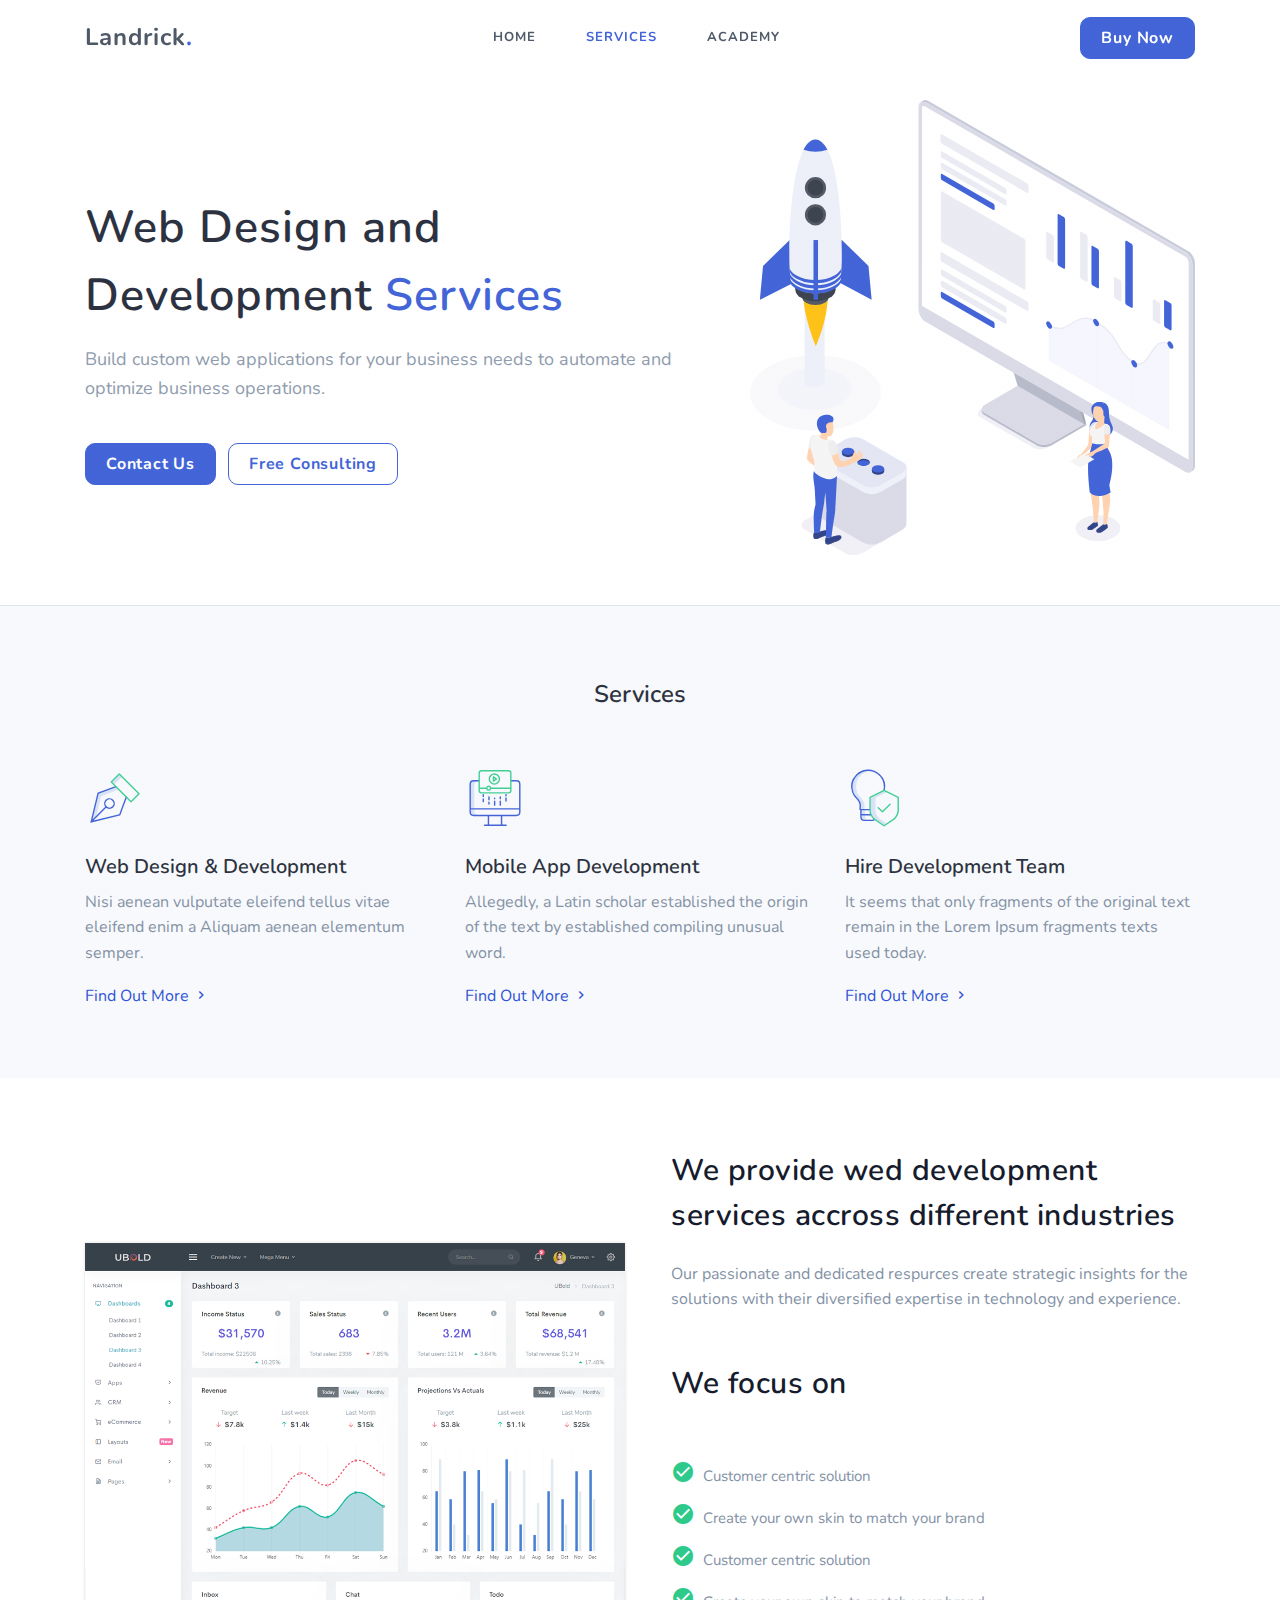
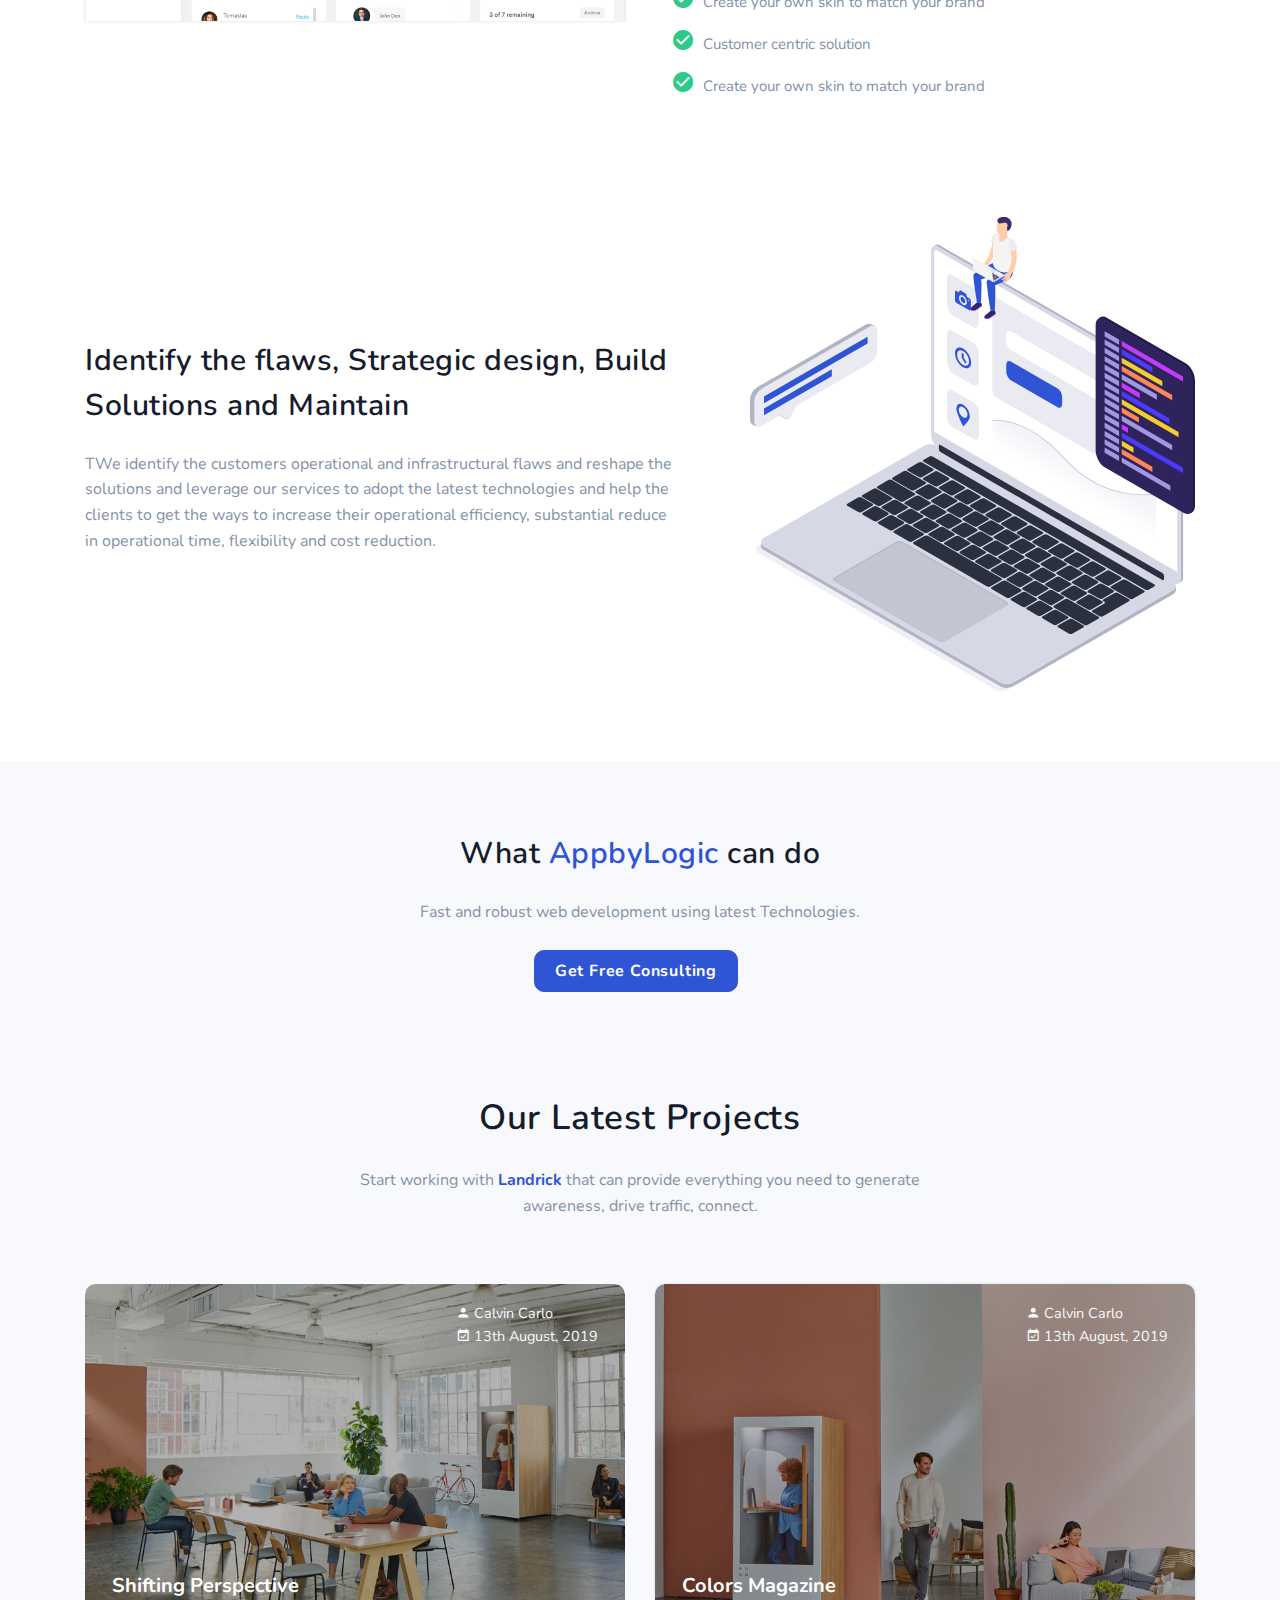
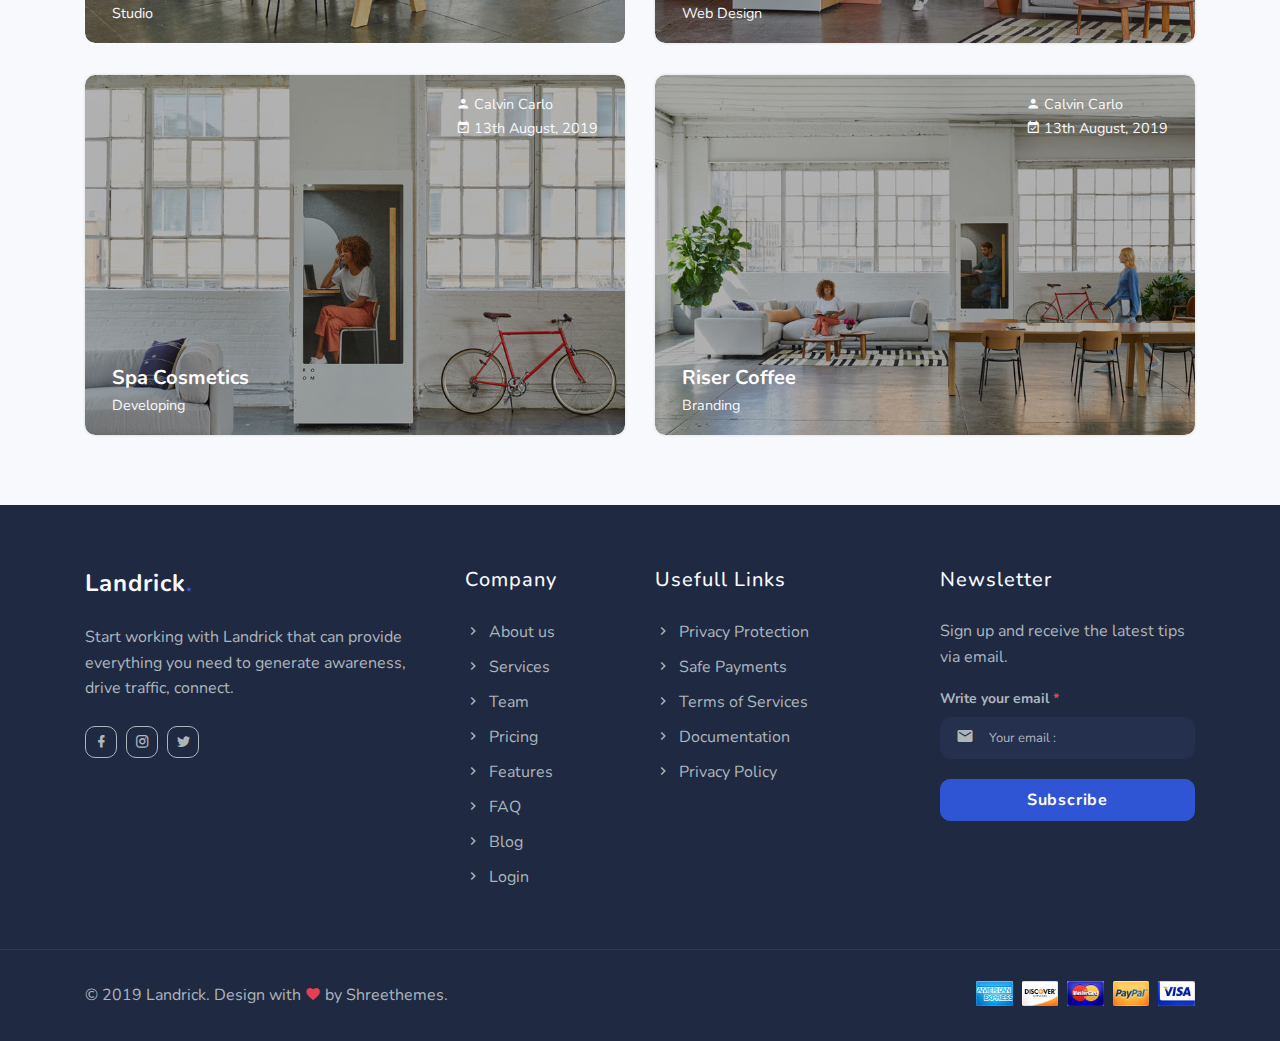
==== services.html @ 25e2c0ae "first commit, added home and services page" ====
<!DOCTYPE html>
    <html lang="en">

    
<!-- Mirrored from www.shreethemes.in/landrick/layouts/page_services.html by HTTrack Website Copier/3.x [XR&CO'2014], Mon, 30 Sep 2019 05:27:39 GMT -->
<head>
        <meta charset="utf-8" />
        <title>Landrick - Saas & Software Template</title>
        <meta name="viewport" content="width=device-width, initial-scale=1.0">
        <meta name="description" content="Premium Bootstrap 4 Landing Page Template" />
        <meta name="keywords" content="bootstrap 4, premium, marketing, multipurpose" />
        <meta content="Shreethemes" name="author" />
        <!-- favicon -->
        <link rel="shortcut icon" href="images/favicon.ico">
        <!-- Bootstrap -->
        <link href="css/bootstrap.min.css" rel="stylesheet" type="text/css" />
        <!-- Icons -->
        <link href="css/materialdesignicons.min.css" rel="stylesheet" type="text/css" />
        <!-- Slider -->               
        <link rel="stylesheet" href="css/owl.carousel.min.css"/> 
        <link rel="stylesheet" href="css/owl.theme.css"/> 
        <link rel="stylesheet" href="css/owl.transitions.css"/>  
        <!-- Main css -->
        <link href="css/style.css" rel="stylesheet" type="text/css" />

    </head>

    <body>
        <!-- Loader -->
        <div id="preloader">
            <div id="status">
                <div class="spinner">
                    <div class="double-bounce1"></div>
                    <div class="double-bounce2"></div>
                </div>
            </div>
        </div>
        <!-- Loader -->
        
        <!-- Navbar STart -->
        <header id="topnav" class="defaultscroll sticky">
            <div class="container">
                <!-- Logo container-->
                <div>
                    <a class="logo" href="#">Landrick<span class="text-primary">.</span></a>
                </div>                 
                <div class="buy-button">
                    <a href="https://1.envato.market/4n73n" target="_blank" class="btn btn-primary">Buy Now</a>
                </div><!--end login button-->
                <!-- End Logo container-->
                <div class="menu-extras">
                    <div class="menu-item">
                        <!-- Mobile menu toggle-->
                        <a class="navbar-toggle">
                            <div class="lines">
                                <span></span>
                                <span></span>
                                <span></span>
                            </div>
                        </a>
                        <!-- End mobile menu toggle-->
                    </div>
                </div>
        
                <div id="navigation">
                    <!-- Navigation Menu-->   
                    <ul class="navigation-menu">
                        <li><a href="index.html">Home</a></li>
                        <li class="active"><a href="services.html">Services</a></li>
                        <li><a href="academy.html">Academy</a></li>
                    </ul><!--end navigation menu-->
                </div><!--end navigation-->
            </div><!--end container-->
        </header><!--end header-->
        <!-- Navbar End -->

        <!-- Hero Start -->
        <section class="bg-half-170 border-bottom" id="home">
            <div class="home-center">
                <div class="home-desc-center">
                    <div class="container">
                        <div class="row align-items-center">
                            <div class="col-lg-7 col-md-7">
                                <div class="title-heading mt-4">
                                    <h1 class="heading mb-3">Web Design and Development<span class="text-primary"> Services</span> </h1>
                                    <p class="para-desc text-muted">Build custom web applications for your business needs to automate and optimize business operations.</p>
                                    <div class="mt-4 pt-2">
                                        <a href="javascript:void(0)" class="btn btn-primary mt-2 mr-2">Contact Us</a>
                                        <a href="javascript:void(0)" class="btn btn-primary-outline mt-2">Free Consulting</a>
                                    </div>
                                </div>
                            </div><!--end col-->

                            <div class="col-lg-5 col-md-5 mt-4 pt-2 mt-sm-0 pt-sm-0">
                                <img src="images/illustrator/Startup_SVG.svg" alt="">
                            </div><!--end col-->
                        </div><!--end row-->
                    </div><!--end container--> 
                </div><!--end home desc center-->
            </div><!--end home center-->
        </section><!--end section-->
        <!-- Hero End -->

        <!-- Feature Start -->
        <section class="section bg-light">
            <div class="container">
                <h4 class="title text-center"> Services </h4>
                <div class="row">
                    <div class="col-md-4 col-12">
                        <div class="features mt-5">
                            <div class="image position-relative d-inline-block">
                                <img src="images/icon/pen.svg" alt="">
                            </div>

                            <div class="content mt-4">
                                <h4 class="title-2">Web Design & Development</h4>
                                <p class="text-muted mb-0">Nisi aenean vulputate eleifend tellus vitae eleifend enim a Aliquam aenean elementum semper.</p>
                            </div>
                            <div class="mt-3">
                                <a href="javascript:void(0)" class=" text-primary">Find Out More <i class="mdi mdi-chevron-right"></i></a>
                            </div>
                        </div>
                    </div><!--end col-->
                    
                    <div class="col-md-4 col-12 mt-5">
                        <div class="features">
                            <div class="image position-relative d-inline-block">
                                <img src="images/icon/video.svg" alt="">
                            </div>

                            <div class="content mt-4">
                                <h4 class="title-2">Mobile App Development</h4>
                                <p class="text-muted mb-0">Allegedly, a Latin scholar established the origin of the text by established compiling unusual word.</p>
                            </div>
                            <div class="mt-3">
                                <a href="javascript:void(0)" class=" text-primary">Find Out More <i class="mdi mdi-chevron-right"></i></a>
                            </div>
                        </div>
                    </div><!--end col-->
                    
                    <div class="col-md-4 col-12 mt-5">
                        <div class="features">
                            <div class="image position-relative d-inline-block">
                                <img src="images/icon/intellectual.svg" alt="">
                            </div>

                            <div class="content mt-4">
                                <h4 class="title-2">Hire Development Team</h4>
                                <p class="text-muted mb-0">It seems that only fragments of the original text remain in the Lorem Ipsum fragments texts used today.</p>
                            </div>
                            <div class="mt-3">
                                <a href="javascript:void(0)" class=" text-primary">Find Out More <i class="mdi mdi-chevron-right"></i></a>
                            </div>
                        </div>
                    </div><!--end col-->

                </div><!--end row-->
            </div><!--end container-->
        </section><!--end section-->
        <!-- Feature Start -->

        <section class="section">
            <div class="container">

                <div class="row align-items-center">
                    <div class="col-lg-6 col-md-6">
                        <img src="images/saas/1.png" class="img-fluid shadow" alt="">
                    </div><!--end col-->

                    <div class="col-lg-6 col-md-6 mt-5 mt-sm-0 pt-5 pt-sm-0">
                        <div class="section-title ml-lg-3">
                            <h4 class="title mb-4">We provide wed development services accross different industries</h4>
                            <p class="text-muted">Our passionate and dedicated respurces create strategic insights for the solutions with their diversified expertise in technology and experience.</p>

                            <h4 class="mt-5 mb-5 title">We focus on </h4>
                            <ul class="list-unstyled feature-list text-muted">
                                <li><i class="mdi mdi-checkbox-marked-circle text-success h4 mr-2"></i>Customer centric solution</li>
                                <li><i class="mdi mdi-checkbox-marked-circle text-success h4 mr-2"></i>Create your own skin to match your brand</li>
                                <li><i class="mdi mdi-checkbox-marked-circle text-success h4 mr-2"></i>Customer centric solution</li>
                                <li><i class="mdi mdi-checkbox-marked-circle text-success h4 mr-2"></i>Create your own skin to match your brand</li>
                                <li><i class="mdi mdi-checkbox-marked-circle text-success h4 mr-2"></i>Customer centric solution</li>
                                <li><i class="mdi mdi-checkbox-marked-circle text-success h4 mr-2"></i>Create your own skin to match your brand</li>
                            </ul>
                        </div>
                    </div><!--end col-->
                </div><!--end row-->
            </div><!--end container-->

            <div class="container mt-100 mt-60">
                <div class="row align-items-center">
                    <div class="col-lg-7 col-md-6 order-2 order-md-1 mt-4 mt-sm-0 pt-2 pt-sm-0">
                        <div class="section-title mr-lg-5">
                            <h4 class="title mb-4">Identify the flaws, Strategic design, Build Solutions and Maintain</h4>
                            <p class="text-muted">TWe identify the customers operational and infrastructural flaws and reshape the solutions and leverage our services to adopt the latest technologies and help the clients to get the ways to increase their operational efficiency, substantial reduce in operational time, flexibility and cost reduction.</p>
                        </div>
                    </div><!--end col-->

                    <div class="col-lg-5 col-md-6 order-1 order-md-2">
                        <img src="images/illustrator/app_development_SVG.svg" alt="">
                    </div><!--end col-->
                </div><!--end row-->
            </div><!--end container-->
            
            <div class="container-fluid">
                <div class="row">
                    <div class="home-shape-bottom">
                        <img src="images/shapes/curve-white.png" alt="" class="img-fluid mx-auto d-block">
                    </div> 
                </div><!--end row-->
            </div> <!-- END CONTAINER -->
        </section>

        <!-- Project Start -->
        <section class="section bg-light">            
            <div class="container">
                <div class="row justify-content-center">
                    <div class="col-12 text-center">
                        <div class="section-title">
                            <h4 class="title mb-4">What <span class="text-primary">AppbyLogic</span> can do</h4>
                            <p class="text-muted para-desc mx-auto mb-0">Fast and robust web development using latest Technologies.</p>
                        
                            <div class="mt-3">
                                <a href="javascript:void(0)" class="btn btn-primary mt-2 mr-2">Get Free Consulting</a>
                            </div>
                        </div>
                    </div><!--end col-->
                </div><!--end row-->
            </div><!--end container-->

            <div class="container mt-100">
                <div class="row justify-content-center">
                    <div class="col-12 text-center">
                        <div class="section-title mb-4 pb-2">
                            <h4 class="main-title mb-4">Our Latest Projects</h4>
                            <p class="text-muted para-desc mx-auto mb-0">Start working with <span class="text-primary font-weight-bold">Landrick</span> that can provide everything you need to generate awareness, drive traffic, connect.</p>
                        </div>
                    </div><!--end col-->
                </div><!--end row-->

                <div class="row">
                    <div class="col-lg-6 col-md-6 mt-4 pt-2">
                        <div class="work-container position-relative rounded">                                
                            <div class="position-relative overflow-hidden">
                                <img src="images/work/1.jpg" class="img-fluid rounded" alt="work-image">
                                <div class="overlay-work"></div>
                                <div class="content">
                                    <a href="javascript:void(0)" class="title text-white d-block font-weight-bold">Shifting Perspective</a>
                                    <small class="text-light">Studio</small>
                                </div>
                                <div class="client">
                                    <small class="text-light user d-block"><i class="mdi mdi-account"></i> Calvin Carlo</small>
                                    <small class="text-light date"><i class="mdi mdi-calendar-check"></i> 13th August, 2019</small>
                                </div>
                            </div>
                        </div>
                    </div><!--end col-->

                    <div class="col-lg-6 col-md-6 mt-4 pt-2">
                        <div class="work-container position-relative shadow rounded">                                
                            <div class="position-relative overflow-hidden">
                                <img src="images/work/2.jpg" class="img-fluid rounded" alt="work-image">
                                <div class="overlay-work"></div>
                                <div class="content">
                                    <a href="javascript:void(0)" class="title text-white d-block font-weight-bold">Colors Magazine</a>
                                    <small class="text-light">Web Design</small>
                                </div>
                                <div class="client">
                                    <small class="text-light user d-block"><i class="mdi mdi-account"></i> Calvin Carlo</small>
                                    <small class="text-light date"><i class="mdi mdi-calendar-check"></i> 13th August, 2019</small>
                                </div>
                            </div>
                        </div>
                    </div><!--end col-->

                    <div class="col-lg-6 col-md-6 mt-4 pt-2">
                        <div class="work-container position-relative shadow rounded">                                
                            <div class="position-relative overflow-hidden">
                                <img src="images/work/3.jpg" class="img-fluid rounded" alt="work-image">
                                <div class="overlay-work"></div>
                                <div class="content">
                                    <a href="javascript:void(0)" class="title text-white d-block font-weight-bold">Spa Cosmetics</a>
                                    <small class="text-light">Developing</small>
                                </div>
                                <div class="client">
                                    <small class="text-light user d-block"><i class="mdi mdi-account"></i> Calvin Carlo</small>
                                    <small class="text-light date"><i class="mdi mdi-calendar-check"></i> 13th August, 2019</small>
                                </div>
                            </div>
                        </div>
                    </div><!--end col-->

                    <div class="col-lg-6 col-md-6 mt-4 pt-2">
                        <div class="work-container position-relative shadow rounded">                                
                            <div class="position-relative overflow-hidden">
                                <img src="images/work/4.jpg" class="img-fluid rounded" alt="work-image">
                                <div class="overlay-work"></div>
                                <div class="content">
                                    <a href="javascript:void(0)" class="title text-white d-block font-weight-bold">Riser Coffee</a>
                                    <small class="text-light">Branding</small>
                                </div>
                                <div class="client">
                                    <small class="text-light user d-block"><i class="mdi mdi-account"></i> Calvin Carlo</small>
                                    <small class="text-light date"><i class="mdi mdi-calendar-check"></i> 13th August, 2019</small>
                                </div>
                            </div>
                        </div>
                    </div><!--end col-->
                </div><!--end row-->
            </div><!--end container-->
        </section><!--end section-->
        <!-- Project End -->

        <!-- Footer Start -->
        <footer class="footer">
            <div class="container">
                <div class="row">
                    <div class="col-lg-4 col-12 mb-0 mb-md-4 pb-0 pb-md-2">
                        <a class="logo-footer" href="#">Landrick<span class="text-primary">.</span></a>
                        <p class="mt-4">Start working with Landrick that can provide everything you need to generate awareness, drive traffic, connect.</p>
                        <ul class="list-unstyled social-icon social mb-0 mt-4">
                            <li class="list-inline-item"><a href="javascript:void(0)" class="rounded"><i class="mdi mdi-facebook" title="Facebook"></i></a></li>
                            <li class="list-inline-item"><a href="javascript:void(0)" class="rounded"><i class="mdi mdi-instagram" title="Instagram"></i></a></li>
                            <li class="list-inline-item"><a href="javascript:void(0)" class="rounded"><i class="mdi mdi-twitter" title="Twitter"></i></a></li>
                        </ul><!--end icon-->
                    </div><!--end col-->
                    
                    <div class="col-lg-2 col-md-4 col-12 mt-4 mt-sm-0 pt-2 pt-sm-0">
                        <h4 class="text-light footer-head">Company</h4>
                        <ul class="list-unstyled footer-list mt-4">
                            <li><a href="#" class="text-foot"><i class="mdi mdi-chevron-right mr-1"></i> About us</a></li>
                            <li><a href="#" class="text-foot"><i class="mdi mdi-chevron-right mr-1"></i> Services</a></li>
                            <li><a href="#" class="text-foot"><i class="mdi mdi-chevron-right mr-1"></i> Team</a></li>
                            <li><a href="#" class="text-foot"><i class="mdi mdi-chevron-right mr-1"></i> Pricing</a></li>
                            <li><a href="#" class="text-foot"><i class="mdi mdi-chevron-right mr-1"></i> Features</a></li>
                            <li><a href="#" class="text-foot"><i class="mdi mdi-chevron-right mr-1"></i> FAQ</a></li>
                            <li><a href="#" class="text-foot"><i class="mdi mdi-chevron-right mr-1"></i> Blog</a></li>
                            <li><a href="#" class="text-foot"><i class="mdi mdi-chevron-right mr-1"></i> Login</a></li>
                        </ul>
                    </div><!--end col-->
                    
                    <div class="col-lg-3 col-md-4 col-12 mt-4 mt-sm-0 pt-2 pt-sm-0">
                        <h4 class="text-light footer-head">Usefull Links</h4>
                        <ul class="list-unstyled footer-list mt-4">
                            <li><a href="#" class="text-foot"><i class="mdi mdi-chevron-right mr-1"></i> Privacy Protection</a></li>
                            <li><a href="#" class="text-foot"><i class="mdi mdi-chevron-right mr-1"></i> Safe Payments</a></li>
                            <li><a href="#" class="text-foot"><i class="mdi mdi-chevron-right mr-1"></i> Terms of Services</a></li>
                            <li><a href="#" class="text-foot"><i class="mdi mdi-chevron-right mr-1"></i> Documentation</a></li>
                            <li><a href="#" class="text-foot"><i class="mdi mdi-chevron-right mr-1"></i> Privacy Policy</a></li>
                        </ul>
                    </div><!--end col-->

                    <div class="col-lg-3 col-md-4 col-12 mt-4 mt-sm-0 pt-2 pt-sm-0">
                        <h4 class="text-light footer-head">Newsletter</h4>
                        <p class="mt-4">Sign up and receive the latest tips via email.</p>
                        <form>
                            <div class="row">
                                <div class="col-lg-12">
                                    <div class="foot-subscribe form-group position-relative">
                                        <label>Write your email <span class="text-danger">*</span></label>
                                        <i class="mdi mdi-email ml-3 icons"></i>
                                        <input type="email" name="email" id="emailsubscribe" class="form-control pl-5 rounded" placeholder="Your email : " required>
                                    </div>
                                </div>
                                <div class="col-lg-12">
                                    <input type="submit" id="submitsubscribe" name="send" class="btn btn-primary w-100" value="Subscribe">
                                </div>
                            </div>
                        </form>
                    </div><!--end col-->
                </div><!--end row-->
            </div><!--end container-->
        </footer><!--end footer-->
        <hr>
        <footer class="footer footer-bar">
            <div class="container text-center">
                <div class="row align-items-center">
                    <div class="col-sm-6">
                        <div class="text-sm-left">
                            <p class="mb-0">© 2019 Landrick. Design with <i class="mdi mdi-heart text-danger"></i> by Shreethemes.</p>
                        </div>
                    </div>

                    <div class="col-sm-6 mt-4 mt-sm-0 pt-2 pt-sm-0">
                        <ul class="list-unstyled payment-cards text-sm-right mb-0">
                            <li class="list-inline-item"><a href="javascript:void(0)"><img src="images/payments/american-ex.png" title="American Express" alt=""></a></li>
                            <li class="list-inline-item"><a href="javascript:void(0)"><img src="images/payments/discover.png" title="Discover" alt=""></a></li>
                            <li class="list-inline-item"><a href="javascript:void(0)"><img src="images/payments/master-card.png" title="Master Card" alt=""></a></li>
                            <li class="list-inline-item"><a href="javascript:void(0)"><img src="images/payments/paypal.png" title="Paypal" alt=""></a></li>
                            <li class="list-inline-item"><a href="javascript:void(0)"><img src="images/payments/visa.png" title="Visa" alt=""></a></li>
                        </ul>
                    </div>
                </div>
            </div><!--end container-->
        </footer><!--end footer-->
        <!-- Footer End -->

        <!-- Back to top -->
        <a href="#" class="back-to-top rounded text-center" id="back-to-top"> 
            <i class="mdi mdi-chevron-up d-block"> </i> 
        </a>
        <!-- Back to top -->

        <!-- javascript -->
        <script src="js/jquery.min.js"></script>
        <script src="js/bootstrap.bundle.min.js"></script>
        <script src="js/jquery.easing.min.js"></script>
        <script src="js/scrollspy.min.js"></script>
        <!-- SLIDER -->
        <script src="js/owl.carousel.min.js"></script>
        <script src="js/owl.init.js"></script>
        <!-- Main Js -->
        <script src="js/app.js"></script>
    </body>

<!-- Mirrored from www.shreethemes.in/landrick/layouts/page_services.html by HTTrack Website Copier/3.x [XR&CO'2014], Mon, 30 Sep 2019 05:27:39 GMT -->
</html>
---- css/style.css ----
/* Template Name: Landrick - Saas & Software Template
   Author: Shreethemes
   E-mail: shreethemes@gmail.com
   Version: 1.0.0
   Created: August 2019
   File Description: Main Css file of the template
*/
/*********************************/
/*         INDEX                 */
/*================================
 *     01.  Variables            *
 *     02.  Bootstrap Custom     *
 *     03.  Components           *
 *     04.  General              *
 *     05.  Helper               *
 *     06.  Menu                 *
 *     07.  Home / Landing       *
 *     08.  Features / Services  *
 *     09.  Testimonial          *
 *     10.  Price                *
 *     11.  C.T.A                *
 *     12.  Blog / Careers / Job *
 *     13.  Work / Projects      *
 *     14.  Team                 *
 *     15.  User Pages           *
 *     16.  Countdown            *
 *     17.  Contact              *
 *     18.  Footer               *
 ================================*/
@import url("https://fonts.googleapis.com/css?family=Nunito:300,400,600,700&amp;display=swap");
.bg-primary {
  background-color: #2f55d4 !important;
}

.bg-secondary {
  background-color: #5a6d90 !important;
}

.bg-success {
  background-color: #2eca8b !important;
}

.bg-danger {
  background-color: #e43f52 !important;
}

.bg-info {
  background-color: #9084e2 !important;
}

.bg-warning {
  background-color: #f17425 !important;
}

.bg-dark {
  background-color: #3c4858 !important;
}

.bg-light {
  background-color: #f8f9fc !important;
}

.text-primary {
  color: #2f55d4 !important;
}

.text-secondary {
  color: #5a6d90 !important;
}

.text-success {
  color: #2eca8b !important;
}

.text-danger {
  color: #e43f52 !important;
}

.text-info {
  color: #9084e2 !important;
}

.text-warning {
  color: #f17425 !important;
}

.text-dark {
  color: #3c4858 !important;
}

.text-light {
  color: #f8f9fc !important;
}

.text-muted {
  color: #8492a6 !important;
}

.list-inline-item:not(:last-child) {
  margin-right: 5px;
  margin-bottom: 5px;
}

.rounded {
  border-radius: 10px !important;
}

.rounded-top {
  border-top-left-radius: 10px !important;
  border-top-right-radius: 10px !important;
}

.rounded-left {
  border-top-left-radius: 10px !important;
  border-bottom-left-radius: 10px !important;
}

.rounded-bottom {
  border-bottom-left-radius: 10px !important;
  border-bottom-right-radius: 10px !important;
}

.rounded-right {
  border-top-right-radius: 10px !important;
  border-bottom-right-radius: 10px !important;
}

.small, small {
  font-size: 90%;
}

.component-wrapper .title {
  font-size: 20px;
}

.btn {
  padding: 8px 20px;
  outline: none;
  text-decoration: none;
  font-size: 16px;
  letter-spacing: 0.8px;
  -webkit-transition: all 0.3s;
  transition: all 0.3s;
  font-weight: 700;
  border-radius: 10px;
}

.btn:focus {
  -webkit-box-shadow: none !important;
          box-shadow: none !important;
}

.btn.btn-sm {
  padding: 7px 16px;
  font-size: 10px;
}

.btn.btn-lg {
  padding: 14px 30px;
  font-size: 16px;
}

.btn.searchbtn {
  padding: 6px 20px;
}

.btn.btn-primary, .btn.btn-secondary, .btn.btn-success, .btn.btn-danger, .btn.btn-info, .btn.btn-warning, .btn.btn-dark {
  color: #ffffff !important;
}

.btn.btn-primary:hover, .btn.btn-primary:focus, .btn.btn-primary:active, .btn.btn-primary.active, .btn.btn-primary.focus, .btn.btn-secondary:hover, .btn.btn-secondary:focus, .btn.btn-secondary:active, .btn.btn-secondary.active, .btn.btn-secondary.focus, .btn.btn-success:hover, .btn.btn-success:focus, .btn.btn-success:active, .btn.btn-success.active, .btn.btn-success.focus, .btn.btn-danger:hover, .btn.btn-danger:focus, .btn.btn-danger:active, .btn.btn-danger.active, .btn.btn-danger.focus, .btn.btn-info:hover, .btn.btn-info:focus, .btn.btn-info:active, .btn.btn-info.active, .btn.btn-info.focus, .btn.btn-warning:hover, .btn.btn-warning:focus, .btn.btn-warning:active, .btn.btn-warning.active, .btn.btn-warning.focus, .btn.btn-dark:hover, .btn.btn-dark:focus, .btn.btn-dark:active, .btn.btn-dark.active, .btn.btn-dark.focus {
  color: #ffffff !important;
}

.btn.btn-primary-outline:hover, .btn.btn-primary-outline:focus, .btn.btn-primary-outline:active, .btn.btn-primary-outline.active, .btn.btn-primary-outline.focus, .btn.btn-secondary-outline:hover, .btn.btn-secondary-outline:focus, .btn.btn-secondary-outline:active, .btn.btn-secondary-outline.active, .btn.btn-secondary-outline.focus, .btn.btn-success-outline:hover, .btn.btn-success-outline:focus, .btn.btn-success-outline:active, .btn.btn-success-outline.active, .btn.btn-success-outline.focus, .btn.btn-danger-outline:hover, .btn.btn-danger-outline:focus, .btn.btn-danger-outline:active, .btn.btn-danger-outline.active, .btn.btn-danger-outline.focus, .btn.btn-info-outline:hover, .btn.btn-info-outline:focus, .btn.btn-info-outline:active, .btn.btn-info-outline.active, .btn.btn-info-outline.focus, .btn.btn-warning-outline:hover, .btn.btn-warning-outline:focus, .btn.btn-warning-outline:active, .btn.btn-warning-outline.active, .btn.btn-warning-outline.focus, .btn.btn-dark-outline:hover, .btn.btn-dark-outline:focus, .btn.btn-dark-outline:active, .btn.btn-dark-outline.active, .btn.btn-dark-outline.focus {
  color: #ffffff !important;
}

.btn.btn-primary {
  background: #2f55d4;
  border: 1px solid #2f55d4;
}

.btn.btn-primary:hover, .btn.btn-primary:focus, .btn.btn-primary:active, .btn.btn-primary.active, .btn.btn-primary.focus {
  background-color: #2443ac !important;
}

.btn.btn-primary-outline {
  border: 1px solid #2f55d4;
  color: #2f55d4;
  background-color: transparent;
}

.btn.btn-primary-outline:hover, .btn.btn-primary-outline:focus, .btn.btn-primary-outline:active, .btn.btn-primary-outline.active, .btn.btn-primary-outline.focus {
  background-color: #2f55d4;
  border-color: #2f55d4;
}

.btn.btn-secondary {
  background: #5a6d90;
  border: 1px solid #5a6d90;
}

.btn.btn-secondary:hover, .btn.btn-secondary:focus, .btn.btn-secondary:active, .btn.btn-secondary.active, .btn.btn-secondary.focus {
  background-color: #465571 !important;
}

.btn.btn-secondary-outline {
  border: 1px solid #5a6d90;
  color: #5a6d90;
  background-color: transparent;
}

.btn.btn-secondary-outline:hover, .btn.btn-secondary-outline:focus, .btn.btn-secondary-outline:active, .btn.btn-secondary-outline.active, .btn.btn-secondary-outline.focus {
  background-color: #5a6d90;
  border-color: #5a6d90;
}

.btn.btn-success {
  background: #2eca8b;
  border: 1px solid #2eca8b;
}

.btn.btn-success:hover, .btn.btn-success:focus, .btn.btn-success:active, .btn.btn-success.active, .btn.btn-success.focus {
  background-color: #25a06e !important;
}

.btn.btn-success-outline {
  border: 1px solid #2eca8b;
  color: #2eca8b;
  background-color: transparent;
}

.btn.btn-success-outline:hover, .btn.btn-success-outline:focus, .btn.btn-success-outline:active, .btn.btn-success-outline.active, .btn.btn-success-outline.focus {
  background-color: #2eca8b;
  border-color: #2eca8b;
}

.btn.btn-danger {
  background: #e43f52;
  border: 1px solid #e43f52;
}

.btn.btn-danger:hover, .btn.btn-danger:focus, .btn.btn-danger:active, .btn.btn-danger.active, .btn.btn-danger.focus {
  background-color: #d21e32 !important;
}

.btn.btn-danger-outline {
  border: 1px solid #e43f52;
  color: #e43f52;
  background-color: transparent;
}

.btn.btn-danger-outline:hover, .btn.btn-danger-outline:focus, .btn.btn-danger-outline:active, .btn.btn-danger-outline.active, .btn.btn-danger-outline.focus {
  background-color: #e43f52;
  border-color: #e43f52;
}

.btn.btn-info {
  background: #9084e2;
  border: 1px solid #9084e2;
}

.btn.btn-info:hover, .btn.btn-info:focus, .btn.btn-info:active, .btn.btn-info.active, .btn.btn-info.focus {
  background-color: #6b5bd8 !important;
}

.btn.btn-info-outline {
  border: 1px solid #9084e2;
  color: #9084e2;
  background-color: transparent;
}

.btn.btn-info-outline:hover, .btn.btn-info-outline:focus, .btn.btn-info-outline:active, .btn.btn-info-outline.active, .btn.btn-info-outline.focus {
  background-color: #9084e2;
  border-color: #9084e2;
}

.btn.btn-warning {
  background: #f17425;
  border: 1px solid #f17425;
}

.btn.btn-warning:hover, .btn.btn-warning:focus, .btn.btn-warning:active, .btn.btn-warning.active, .btn.btn-warning.focus {
  background-color: #d55b0e !important;
}

.btn.btn-warning-outline {
  border: 1px solid #f17425;
  color: #f17425;
  background-color: transparent;
}

.btn.btn-warning-outline:hover, .btn.btn-warning-outline:focus, .btn.btn-warning-outline:active, .btn.btn-warning-outline.active, .btn.btn-warning-outline.focus {
  background-color: #f17425;
  border-color: #f17425;
}

.btn.btn-dark {
  background: #3c4858;
  border: 1px solid #3c4858;
}

.btn.btn-dark:hover, .btn.btn-dark:focus, .btn.btn-dark:active, .btn.btn-dark.active, .btn.btn-dark.focus {
  background-color: #272f3a !important;
}

.btn.btn-dark-outline {
  border: 1px solid #3c4858;
  color: #3c4858;
  background-color: transparent;
}

.btn.btn-dark-outline:hover, .btn.btn-dark-outline:focus, .btn.btn-dark-outline:active, .btn.btn-dark-outline.active, .btn.btn-dark-outline.focus {
  background-color: #3c4858;
  border-color: #3c4858;
}

.btn.btn-light {
  color: #3c4858;
  background: #f8f9fc;
  border: 1px solid #dee2e6;
}

.btn.btn-light:hover, .btn.btn-light:focus, .btn.btn-light:active, .btn.btn-light.active, .btn.btn-light.focus {
  background-color: #d4daed !important;
  color: #3c4858;
}

.btn.btn-light-outline {
  border: 1px solid #dee2e6;
  color: #3c4858;
  background-color: transparent;
}

.btn.btn-light-outline:hover, .btn.btn-light-outline:focus, .btn.btn-light-outline:active, .btn.btn-light-outline.active, .btn.btn-light-outline.focus {
  background-color: #f8f9fc;
}

.form-control:disabled, .form-control[readonly] {
  background-color: transparent;
  opacity: 1;
}

button:not(:disabled) {
  outline: none;
}

.shadow {
  -webkit-box-shadow: 0 0 3px rgba(0, 0, 0, 0.15) !important;
          box-shadow: 0 0 3px rgba(0, 0, 0, 0.15) !important;
}

.page-next-level .title {
  font-size: 28px;
  letter-spacing: 1px;
}

.page-next-level .page-next {
  letter-spacing: 0.5px;
  position: relative;
  padding-left: 0;
  top: 70px;
  z-index: 99;
}

.page-next-level .page-next li {
  display: inline-block;
  margin-right: 5px;
}

.page-next-level .page-next li:after {
  content: "\f142";
  font-size: 16px;
  color: #3c4858;
  font-family: 'Material Design Icons';
}

.page-next-level .page-next li:last-child {
  margin-right: 0;
}

.page-next-level .page-next li:last-child:after {
  display: none;
}

.page-next-level .page-next li a, .page-next-level .page-next li span {
  font-size: 14px;
  padding-right: 8px;
  -webkit-transition: all 0.5s ease;
  transition: all 0.5s ease;
}

.page-next-level .page-next li a:hover {
  color: #2f55d4 !important;
}

.page-next-level .page-next li span:last-child {
  padding-right: 0px;
}

.badge {
  padding: 5px 8px;
  border-radius: 5px;
  letter-spacing: 0.8px;
}

.badge.badge-primary, .badge.badge-secondary, .badge.badge-success, .badge.badge-danger, .badge.badge-info, .badge.badge-warning, .badge.badge-dark {
  color: #ffffff !important;
}

.badge.badge-primary {
  background-color: #2f55d4 !important;
}

.badge.badge-secondary {
  background-color: #5a6d90 !important;
}

.badge.badge-success {
  background-color: #2eca8b !important;
}

.badge.badge-danger {
  background-color: #e43f52 !important;
}

.badge.badge-warning {
  background-color: #f17425 !important;
}

.badge.badge-info {
  background-color: #9084e2 !important;
}

.badge.badge-light {
  color: #3c4858;
  background-color: #f8f9fc !important;
}

.badge.badge-dark {
  background-color: #3c4858 !important;
}

.alert {
  padding: 8px 15px;
  border-radius: 10px;
}

.alert.alert-primary, .alert.alert-secondary, .alert.alert-success, .alert.alert-danger, .alert.alert-warning, .alert.alert-info, .alert.alert-dark {
  color: #ffffff;
}

.alert.alert-primary {
  background-color: #6e89e1;
  border-color: #2f55d4;
}

.alert.alert-secondary {
  background-color: #8494b2;
  border-color: #5a6d90;
}

.alert.alert-success {
  background-color: #68ddad;
  border-color: #2eca8b;
}

.alert.alert-danger {
  background-color: #ed828e;
  border-color: #e43f52;
}

.alert.alert-warning {
  background-color: #f6a26d;
  border-color: #f17425;
}

.alert.alert-info {
  background-color: #c8c2f1;
  border-color: #9084e2;
}

.alert.alert-dark {
  background-color: #5b6d85;
  border-color: #3c4858;
}

.alert.alert-light {
  background-color: #f8f9fc;
  color: #3c4858;
  border-color: #dee2e6;
}

.avatar.avatar-small {
  height: 80px;
}

.avatar.avatar-medium {
  height: 110px;
}

.avatar.avatar-large {
  height: 140px;
}

.faq-container .question {
  font-size: 20px;
}

.faq-content .card .faq .card-header {
  padding-right: 40px !important;
}

.faq-content .card .faq .card-header.card-header-2 {
  border-bottom: 0;
}

.faq-content .card .faq .card-header.card-header-2 .faq-question {
  font-size: 18px;
}

.faq-content .card a.faq[data-toggle=collapse] {
  background-color: #ffffff;
  color: #2f55d4;
  -webkit-transition: all 0.5s;
  transition: all 0.5s;
}

.faq-content .card a.faq[data-toggle=collapse]:before {
  content: '\F143';
  display: block;
  font-family: 'Material Design Icons';
  font-size: 18px;
  color: #3c4858;
  position: absolute;
  right: 20px;
  top: 50%;
  -webkit-transform: translateY(-50%);
          transform: translateY(-50%);
  -webkit-transition: all 0.5s ease;
  transition: all 0.5s ease;
}

.faq-content .card a.faq[data-toggle=collapse].collapsed {
  background-color: #ffffff;
  color: #3c4858;
  -webkit-transition: all 0.5s;
  transition: all 0.5s;
}

.faq-content .card a.faq[data-toggle=collapse].collapsed:before {
  top: 20px;
  -webkit-transform: rotate(180deg);
          transform: rotate(180deg);
}

.faq-content .card .title {
  font-size: 18px;
}

.nav-pills .nav-link {
  color: #3c4858 !important;
  margin: auto 15px;
  border: 1px solid #dee2e6;
  padding: 5px;
}

.nav-pills .nav-link.active {
  background-color: #2f55d4;
  color: #ffffff !important;
  border-color: #2f55d4 !important;
  -webkit-box-shadow: 0 0 3px rgba(0, 0, 0, 0.15);
          box-shadow: 0 0 3px rgba(0, 0, 0, 0.15);
}

.nav-pills a .skill-container .title {
  font-size: 18px;
  font-weight: 700;
}

.blockquote {
  border-left: 3px solid #dee2e6;
  border-radius: 10px;
  font-size: 16px;
}

.form-group {
  margin-bottom: 20px;
}

.form-group label {
  font-size: 14px;
  font-weight: 700;
}

.form-group .form-control {
  -webkit-box-shadow: none;
          box-shadow: none;
  border: 1px solid #dee2e6;
  height: 42px;
  font-size: 13px;
  border-radius: 10px;
  -webkit-transition: all 0.5s ease;
  transition: all 0.5s ease;
}

.form-group .form-control:focus, .form-group .form-control.active {
  border-color: #2f55d4;
}

.form-group textarea {
  height: 120px !important;
}

.form-group textarea.form-control {
  line-height: 25px;
}

.custom-control-input:checked ~ .custom-control-label::before {
  color: #ffffff;
  border-color: #2f55d4;
  background-color: #2f55d4;
}

.custom-control-input:focus ~ .custom-control-label::before,
.form-control:focus {
  -webkit-box-shadow: none;
          box-shadow: none;
  border-color: #2f55d4;
}

.subcribe-form input {
  padding: 14px 20px;
  width: 100%;
  color: #3c4858 !important;
  border: none;
  outline: none !important;
  padding-right: 160px;
  padding-left: 30px;
  background-color: rgba(255, 255, 255, 0.8);
}

.subcribe-form button {
  position: absolute;
  top: 6px;
  right: 6px;
  outline: none !important;
}

.subcribe-form form {
  position: relative;
  max-width: 600px;
  margin: 0px auto;
}

.display-1 {
  font-size: 80px !important;
}

.display-2 {
  font-size: 72px !important;
}

.display-3 {
  font-size: 64px !important;
}

.display-4 {
  font-size: 56px !important;
}

@media (max-width: 768px) {
  .display-1 {
    font-size: 56px !important;
  }
  .display-2 {
    font-size: 50px !important;
  }
  .display-3 {
    font-size: 42px !important;
  }
  .display-4 {
    font-size: 36px !important;
  }
}

body {
  font-family: "Nunito", sans-serif;
  overflow-x: hidden !important;
  font-size: 16px;
  color: #161c2d;
}

h1, h2, h3, h4, h5, h6, .h1, .h2, .h3, .h4, .h5, .h6 {
  font-family: "Nunito", sans-serif;
  line-height: 1.5;
  font-weight: 600;
}

::-moz-selection {
  background: #4466d8;
  color: #ffffff;
}

::selection {
  background: #4466d8;
  color: #ffffff;
}

a {
  text-decoration: none !important;
}

p {
  line-height: 1.6;
}

.section {
  padding: 70px 0;
  position: relative;
}

.section-two {
  padding: 60px 0;
  position: relative;
}

.bg-overlay {
  background-color: rgba(35, 37, 47, 0.7);
  position: absolute;
  top: 0;
  right: 0;
  left: 0;
  bottom: 0;
  width: 100%;
  height: 100%;
}

.bg-overlay-gradient {
  background-color: rgba(47, 86, 212, 0.75);
}

.bg-overlay-hosting {
  background: #122258;
  opacity: 0.8;
}

.title-heading {
  line-height: 26px;
}

.title-heading .heading {
  font-size: 45px;
  letter-spacing: 1px;
}

.title-heading .para-desc {
  font-size: 18px;
}

.section-title {
  position: relative;
}

.section-title .main-title {
  font-size: 35px;
  letter-spacing: 0.8px;
}

.section-title .title {
  letter-spacing: 0.5px;
  font-size: 30px;
}

.para-desc {
  max-width: 600px;
}

.mt-100 {
  margin-top: 100px;
}

.mb-60 {
  margin-bottom: 60px;
}

.home-shape-bottom {
  display: block;
  position: absolute;
  width: 100%;
  height: auto;
  bottom: -1px;
  left: 0;
}

.home-shape-bottom img {
  width: 100%;
  height: auto;
}

.home-shape-arrow {
  display: block;
  position: absolute;
  width: 100%;
  height: auto;
  bottom: -38px;
  z-index: 1;
  left: 0;
}

.home-shape-arrow img {
  height: auto;
  -webkit-transform: rotate(180deg);
          transform: rotate(180deg);
}

.home-shape-arrow .arrow-icon {
  position: absolute;
  top: 0;
  left: 0;
  right: 0;
  text-align: center;
  display: inline-block;
}

.mover {
  -webkit-animation: mover 1s infinite alternate;
          animation: mover 1s infinite alternate;
}

@-webkit-keyframes mover {
  0% {
    -webkit-transform: translateY(0);
    transform: translateY(0);
  }
  100% {
    -webkit-transform: translateY(5px);
            transform: translateY(5px);
  }
}

@keyframes mover {
  0% {
    -webkit-transform: translateY(0);
    transform: translateY(0);
  }
  100% {
    -webkit-transform: translateY(5px);
            transform: translateY(5px);
  }
}

#preloader {
  position: fixed;
  top: 0;
  left: 0;
  right: 0;
  bottom: 0;
  background-image: linear-gradient(45deg, #ffffff, #ffffff);
  z-index: 9999999;
}

#preloader #status {
  position: absolute;
  left: 0;
  right: 0;
  top: 50%;
  -webkit-transform: translateY(-50%);
          transform: translateY(-50%);
}

#preloader #status .spinner {
  width: 40px;
  height: 40px;
  position: relative;
  margin: 100px auto;
}

#preloader #status .spinner .double-bounce1, #preloader #status .spinner .double-bounce2 {
  width: 100%;
  height: 100%;
  border-radius: 50%;
  background-color: #2f55d4;
  opacity: 0.6;
  position: absolute;
  top: 0;
  left: 0;
  -webkit-animation: sk-bounce 2.0s infinite ease-in-out;
          animation: sk-bounce 2.0s infinite ease-in-out;
}

#preloader #status .spinner .double-bounce2 {
  -webkit-animation-delay: -1.0s;
          animation-delay: -1.0s;
}

@-webkit-keyframes sk-bounce {
  0%, 100% {
    -webkit-transform: scale(0);
            transform: scale(0);
  }
  50% {
    -webkit-transform: scale(1);
            transform: scale(1);
  }
}

@keyframes sk-bounce {
  0%, 100% {
    -webkit-transform: scale(0);
            transform: scale(0);
  }
  50% {
    -webkit-transform: scale(1);
            transform: scale(1);
  }
}

.social-icon li a {
  color: #3c4858;
  border: 1px solid #3c4858;
  display: inline-block;
  height: 32px;
  text-align: center;
  font-size: 15px;
  width: 32px;
  line-height: 30px;
  -webkit-transition: all 0.4s ease;
  transition: all 0.4s ease;
  overflow: hidden;
  position: relative;
}

.social-icon li a:hover {
  background-color: #2f55d4;
  border-color: #2f55d4 !important;
  color: #ffffff !important;
}

.social-icon.social li a {
  color: #adb5bd;
  border-color: #adb5bd;
}

.back-to-top {
  z-index: 99;
  position: fixed;
  bottom: 30px;
  right: 30px;
  width: 33px;
  height: 33px;
  line-height: 33px;
  display: none;
  color: #3c4858;
  background-color: #ced4da;
  -webkit-transition: all 0.5s ease;
  transition: all 0.5s ease;
  -webkit-box-shadow: 0 0 3px rgba(0, 0, 0, 0.15);
          box-shadow: 0 0 3px rgba(0, 0, 0, 0.15);
}

.back-to-top i {
  font-size: 16px;
  -webkit-transition: all 0.5s ease;
  transition: all 0.5s ease;
}

.back-to-top:hover {
  background-color: #2f55d4;
  color: #ffffff;
  -webkit-transform: rotate(45deg);
          transform: rotate(45deg);
}

.back-to-top:hover i {
  -webkit-transform: rotate(-45deg);
          transform: rotate(-45deg);
}

.back-to-home {
  position: absolute;
  top: 4%;
  right: 2%;
  z-index: 1;
}

.back-to-home a {
  font-size: 22px;
  width: 40px;
  height: 40px;
  line-height: 40px;
  background: #2f55d4;
}

@media (min-width: 768px) {
  .margin-top-100 {
    margin-top: 100px;
  }
  .margin-top-100 .heading {
    font-size: 40px;
  }
}

@media (max-width: 767px) {
  .pt-sm-60 {
    padding-top: 0 !important;
  }
}

@media (max-width: 768px) {
  .section {
    padding: 60px 0;
  }
  .title-heading .heading {
    font-size: 35px !important;
  }
  .title-heading .para-desc {
    font-size: 18px;
  }
  .section-title .main-title {
    font-size: 28px;
  }
  .section-title .title {
    font-size: 24px;
  }
  .mt-60 {
    margin-top: 60px;
  }
}

#topnav {
  position: fixed;
  right: 0;
  left: 0;
  top: 0;
  z-index: 1030;
  background-color: transparent;
  border: 0;
  -webkit-transition: all .5s ease;
  transition: all .5s ease;
}

#topnav .logo {
  float: left;
  color: #3c4858 !important;
}

#topnav .has-submenu.active a {
  color: #ffffff;
}

#topnav .has-submenu.active .submenu li.active > a {
  color: #2f55d4;
}

#topnav .has-submenu.active.active .menu-arrow {
  border-color: #2f55d4;
}

#topnav .has-submenu {
  position: relative;
}

#topnav .has-submenu .submenu .submenu-arrow {
  border: solid #3c4858;
  border-radius: 0.5px;
  border-width: 0 2px 2px 0;
  display: inline-block;
  padding: 3px;
  -webkit-transform: rotate(-45deg);
          transform: rotate(-45deg);
  position: absolute;
  right: 20px;
  top: 14px;
}

#topnav .navbar-toggle {
  border: 0;
  position: relative;
  width: 60px;
  padding: 0;
  margin: 0;
  cursor: pointer;
}

#topnav .navbar-toggle .lines {
  width: 25px;
  display: block;
  position: relative;
  margin: 32px 20px 24px;
  height: 18px;
}

#topnav .navbar-toggle span {
  height: 2px;
  width: 100%;
  background-color: #3c4858;
  display: block;
  margin-bottom: 5px;
  -webkit-transition: -webkit-transform .5s ease;
  transition: -webkit-transform .5s ease;
  transition: transform .5s ease;
  transition: transform .5s ease, -webkit-transform .5s ease;
}

#topnav .navbar-toggle span:last-child {
  margin-bottom: 0;
}

#topnav .buy-button {
  float: right;
  line-height: 68px;
  padding: 3px 0;
}

#topnav .navbar-toggle.open span {
  position: absolute;
}

#topnav .navbar-toggle.open span:first-child {
  top: 6px;
  -webkit-transform: rotate(45deg);
          transform: rotate(45deg);
}

#topnav .navbar-toggle.open span:nth-child(2) {
  visibility: hidden;
}

#topnav .navbar-toggle.open span:last-child {
  width: 100%;
  top: 6px;
  -webkit-transform: rotate(-45deg);
          transform: rotate(-45deg);
}

#topnav .navbar-toggle.open span:hover {
  background-color: #2f55d4;
}

#topnav .navbar-toggle:hover, #topnav .navbar-toggle:focus,
#topnav .navbar-toggle .navigation-menu > li > a:hover, #topnav .navbar-toggle:focus {
  background-color: transparent;
}

#topnav .navigation-menu {
  list-style: none;
  margin: 0;
  padding: 0;
}

#topnav .navigation-menu > li {
  float: left;
  display: block;
  position: relative;
  margin: 0 10px;
}

#topnav .navigation-menu > li > a {
  display: block;
  color: #3c4858;
  font-size: 13px;
  background-color: transparent !important;
  font-weight: 700;
  letter-spacing: 1px;
  line-height: 24px;
  text-transform: uppercase;
  -webkit-transition: all 0.5s;
  transition: all 0.5s;
  font-family: "Nunito", sans-serif;
  padding-left: 15px;
  padding-right: 15px;
}

#topnav .navigation-menu > li > a:hover, #topnav .navigation-menu > li > a:active {
  color: #2f55d4;
}

#topnav .navigation-menu .has-submenu .menu-arrow {
  border: solid #3c4858;
  border-radius: 0.5px;
  border-width: 0 2px 2px 0;
  display: inline-block;
  padding: 3px;
  -webkit-transform: rotate(45deg);
          transform: rotate(45deg);
  position: absolute;
  -webkit-transition: all 0.5s;
  transition: all 0.5s;
  right: -1px;
  top: 30px;
}

#topnav .menu-extras {
  float: right;
}

#topnav.scroll, #topnav.scroll-active, #topnav.dark-menubar {
  background-color: #ffffff;
  border: none;
  -webkit-box-shadow: 0 0 3px rgba(0, 0, 0, 0.15);
          box-shadow: 0 0 3px rgba(0, 0, 0, 0.15);
}

#topnav.scroll .navigation-menu > li > a, #topnav.scroll-active .navigation-menu > li > a, #topnav.dark-menubar .navigation-menu > li > a {
  color: #3c4858;
}

#topnav.scroll .navigation-menu > li > a:hover, #topnav.scroll-active .navigation-menu > li > a:hover, #topnav.dark-menubar .navigation-menu > li > a:hover {
  color: #2f55d4 !important;
}

#topnav.scroll .navigation-menu > li.active > a, #topnav.scroll-active .navigation-menu > li.active > a, #topnav.dark-menubar .navigation-menu > li.active > a {
  color: #2f55d4 !important;
}

#topnav.defaultscroll.dark-menubar .logo {
  line-height: 70px;
}

#topnav.defaultscroll.scroll .logo {
  line-height: 62px;
}

#topnav.defaultscroll.scroll.dark-menubar .logo {
  line-height: 62px;
}

#topnav.nav-sticky {
  background: #ffffff;
  -webkit-box-shadow: 0 0 3px rgba(0, 0, 0, 0.15);
          box-shadow: 0 0 3px rgba(0, 0, 0, 0.15);
}

.logo {
  font-weight: 700;
  font-size: 24px;
  padding: 3px 0;
  letter-spacing: 1px;
  line-height: 68px;
}

@media (min-width: 992px) {
  #topnav .navigation-menu {
    display: -webkit-box;
    display: -ms-flexbox;
    display: flex;
    -webkit-box-pack: center;
        -ms-flex-pack: center;
            justify-content: center;
  }
  #topnav .navigation-menu > .has-submenu > .submenu > .has-submenu > .submenu::before {
    top: 20px;
    margin-left: 11px;
    -webkit-box-shadow: 1px 1px 0px 0px rgba(0, 0, 0, 0.15);
            box-shadow: 1px 1px 0px 0px rgba(0, 0, 0, 0.15);
    border-color: transparent #ffffff #ffffff transparent;
  }
  #topnav .navigation-menu > li .submenu > li .submenu {
    left: 106%;
    top: 0;
    margin-left: 10px;
    margin-top: -1px;
  }
  #topnav .navigation-menu > li > a {
    padding-top: 25px;
    padding-bottom: 25px;
    min-height: 62px;
  }
  #topnav .navigation-menu > li:hover > .menu-arrow {
    border-color: #2f55d4;
  }
  #topnav .navigation-menu > li:hover,
  #topnav .navigation-menu > li.active > a {
    color: #2f55d4 !important;
  }
  #topnav .navigation-menu > li .submenu {
    position: absolute;
    top: 100%;
    left: 0;
    z-index: 1000;
    padding: 15px 0;
    list-style: none;
    min-width: 180px;
    visibility: hidden;
    opacity: 0;
    margin-top: 10px;
    -webkit-transition: all .2s ease;
    transition: all .2s ease;
    border-radius: 10px;
    background-color: #ffffff;
    -webkit-box-shadow: 0 0 3px rgba(0, 0, 0, 0.15);
            box-shadow: 0 0 3px rgba(0, 0, 0, 0.15);
  }
  #topnav .navigation-menu > li .submenu:before {
    content: "";
    position: absolute;
    top: 2px;
    margin-left: 45px;
    -webkit-box-sizing: border-box;
            box-sizing: border-box;
    border: 7px solid #495057;
    border-color: transparent transparent #ffffff #ffffff;
    -webkit-transform-origin: 0 0;
            transform-origin: 0 0;
    -webkit-transform: rotate(135deg);
            transform: rotate(135deg);
    -webkit-box-shadow: -2px 2px 2px -1px rgba(0, 0, 0, 0.15);
            box-shadow: -2px 2px 2px -1px rgba(0, 0, 0, 0.15);
  }
  #topnav .navigation-menu > li .submenu li {
    position: relative;
  }
  #topnav .navigation-menu > li .submenu li a {
    display: block;
    padding: 10px 20px;
    clear: both;
    white-space: nowrap;
    font-size: 11px;
    text-transform: uppercase;
    letter-spacing: 0.04em;
    font-weight: 700;
    color: #3c4858;
    -webkit-transition: all 0.3s;
    transition: all 0.3s;
  }
  #topnav .navigation-menu > li .submenu li a:hover {
    color: #2f55d4;
  }
  #topnav .navigation-menu > li .submenu li ul {
    list-style: none;
    padding-left: 0;
    margin: 0;
  }
  #topnav .navigation-menu > li .submenu.megamenu {
    white-space: nowrap;
    width: auto;
  }
  #topnav .navigation-menu > li .submenu.megamenu > li {
    overflow: hidden;
    width: 180px;
    display: inline-block;
    vertical-align: top;
  }
  #topnav .navigation-menu > li .submenu.megamenu > li .submenu {
    left: 100%;
    top: 0;
    margin-left: 10px;
    margin-top: -1px;
  }
  #topnav .navigation-menu > li.last-elements .submenu {
    left: auto;
    right: 0;
  }
  #topnav .navigation-menu > li.last-elements .submenu > li.has-submenu .submenu {
    left: auto;
    right: 100%;
    margin-left: 0;
    margin-right: 10px;
  }
  #topnav .navbar-toggle {
    display: none;
  }
  #topnav #navigation {
    display: block !important;
  }
  #topnav.scroll {
    top: 0;
  }
  #topnav.scroll .navigation-menu > li > a {
    padding-top: 20px;
    padding-bottom: 20px;
  }
  #topnav.scroll-active .navigation-menu > li > a {
    padding-top: 25px;
    padding-bottom: 25px;
  }
}

@media (max-width: 991px) {
  #topnav {
    background-color: #ffffff;
    -webkit-box-shadow: 0 0 3px rgba(0, 0, 0, 0.15);
            box-shadow: 0 0 3px rgba(0, 0, 0, 0.15);
    min-height: 74px;
  }
  #topnav .container {
    width: auto;
  }
  #topnav .navigation-menu {
    float: none;
    max-height: 400px;
  }
  #topnav .navigation-menu > li {
    float: none;
  }
  #topnav .navigation-menu > li .submenu {
    display: none;
    list-style: none;
    padding-left: 20px;
    margin: 0;
  }
  #topnav .navigation-menu > li .submenu li a {
    display: block;
    position: relative;
    padding: 7px 15px;
    text-transform: uppercase;
    font-size: 11px;
    letter-spacing: 0.04em;
    font-weight: 700;
    color: #3c4858;
    -webkit-transition: all 0.3s;
    transition: all 0.3s;
  }
  #topnav .navigation-menu > li .submenu.open {
    display: block;
  }
  #topnav .navigation-menu > li .submenu .submenu {
    display: none;
    list-style: none;
  }
  #topnav .navigation-menu > li .submenu .submenu.open {
    display: block;
  }
  #topnav .navigation-menu > li .submenu.megamenu > li > ul {
    list-style: none;
    padding-left: 0;
  }
  #topnav .navigation-menu > li .submenu.megamenu > li > ul > li > span {
    display: block;
    position: relative;
    padding: 10px 15px;
    text-transform: uppercase;
    font-size: 12px;
    letter-spacing: 2px;
    color: #8492a6;
  }
  #topnav .navigation-menu > li > a {
    color: #3c4858;
    padding: 10px 20px;
  }
  #topnav .navigation-menu > li > a:after {
    position: absolute;
    right: 15px;
  }
  #topnav .navigation-menu > li > a:hover,
  #topnav .navigation-menu > li .submenu li a:hover,
  #topnav .navigation-menu > li.has-submenu.open > a {
    color: #2f55d4;
  }
  #topnav .menu-extras .menu-item {
    border-color: #8492a6;
  }
  #topnav .navbar-header {
    float: left;
  }
  #topnav .has-submenu .submenu .submenu-arrow {
    -webkit-transform: rotate(45deg);
            transform: rotate(45deg);
    position: absolute;
    right: 20px;
    top: 12px;
  }
  #topnav .has-submenu.active a {
    color: #2f55d4;
  }
  #navigation {
    position: absolute;
    top: 74px;
    left: 0;
    width: 100%;
    display: none;
    height: auto;
    padding-bottom: 0;
    overflow: auto;
    border-top: 1px solid #f1f3f9;
    border-bottom: 1px solid #f1f3f9;
    background-color: #ffffff;
  }
  #navigation.open {
    display: block;
    overflow-y: auto;
  }
}

@media (max-width: 768px) {
  #topnav .navigation-menu .has-submenu .menu-arrow {
    right: 16px;
    top: 16px;
  }
}

@media (min-width: 768px) {
  #topnav .navigation-menu > li.has-submenu:hover > .submenu {
    visibility: visible;
    opacity: 1;
    margin-top: 0;
  }
  #topnav .navigation-menu > li.has-submenu:hover > .submenu > li.has-submenu:hover > .submenu {
    visibility: visible;
    opacity: 1;
    margin-left: 0;
    margin-right: 0;
  }
  .navbar-toggle {
    display: block;
  }
}

@media (max-width: 375px) {
  #topnav .buy-button {
    display: none;
  }
  #topnav .navbar-toggle .lines {
    margin-right: 0 !important;
  }
}

.home-center {
  display: table;
  width: 100%;
  height: 100%;
}

.home-desc-center {
  display: table-cell;
  vertical-align: middle;
}

.bg-home {
  height: 100vh;
  background-size: cover;
  -ms-flex-item-align: center;
      -ms-grid-row-align: center;
      align-self: center;
  position: relative;
  background-position: center center;
}

.bg-hosting {
  padding: 200px 0;
  background-size: cover;
  -ms-flex-item-align: center;
      -ms-grid-row-align: center;
      align-self: center;
  position: relative;
  background-position: center center;
}

.bg-half-170 {
  padding: 100px 0 50px;
  background-size: cover;
  -ms-flex-item-align: center;
      -ms-grid-row-align: center;
      align-self: center;
  position: relative;
  background-position: center center;
}

.bg-half {
  padding: 50px 0 50px;
  background-size: cover;
  -ms-flex-item-align: center;
      -ms-grid-row-align: center;
      align-self: center;
  position: relative;
  background-position: center center;
}

.gradient {
  background: #2f55d4 !important;
  background: linear-gradient(45deg, #2f55d4, #2f55d4) !important;
  opacity: 0.9;
}

.home-dashboard img {
  position: relative;
  top: 60px;
  z-index: 1;
}

.studio-home {
  padding: 7%;
  border-radius: 30px;
}

.agency-wrapper:before {
  content: "";
  position: absolute;
  bottom: 25rem;
  right: 54rem;
  width: 90rem;
  height: 35rem;
  border-radius: 17rem;
  -webkit-transform: rotate(45deg);
          transform: rotate(45deg);
  background-color: #f8f9fc;
  z-index: -1;
}

.bg-marketing {
  padding: 76px 0 120px;
  background-size: cover;
  -ms-flex-item-align: center;
      -ms-grid-row-align: center;
      align-self: center;
  position: relative;
  background-position: center center;
}

.home-slider .carousel-control-next,
.home-slider .carousel-control-prev {
  width: 5%;
}

.home-slider .carousel-item,
.home-slider .carousel {
  height: 100vh;
  width: 100%;
}

.home-slider .carousel-item {
  background-position: center center;
  background-size: cover;
}

.main-slider .slides .bg-slider {
  background-size: cover;
  height: 100vh;
  position: relative;
  background-size: cover;
  -ms-flex-item-align: center;
      -ms-grid-row-align: center;
      align-self: center;
  position: relative;
  background-position: center center;
}

.main-slider .slides .bg-slider.shopping {
  height: 75vh;
}

.flex-control-paging li a {
  background: #ffffff;
  -webkit-box-shadow: none;
          box-shadow: none;
}

.flex-control-paging li a.flex-active {
  background: #2f55d4;
  cursor: default;
  font-size: 17px;
  width: 15px;
  height: 15px;
  -webkit-box-shadow: none;
          box-shadow: none;
}

.flex-control-nav {
  display: none;
}

.bg-animation-left:after {
  content: "";
  position: absolute;
  left: 0px;
  top: 0px;
  width: 70%;
  height: 100%;
  background: #ffffff none repeat scroll 0 0;
  opacity: 0.85;
  -webkit-clip-path: polygon(0 0, 90% 0, 70% 100%, 0% 100%);
          clip-path: polygon(0 0, 90% 0, 70% 100%, 0% 100%);
}

.bg-animation-left .hotel-home {
  position: relative;
  z-index: 1;
}

@media (min-width: 769px) {
  .bg-studio:after {
    position: absolute;
    right: 0px;
    top: 0px;
    width: 50%;
    height: 100%;
    content: "";
    background: #ffffff none repeat scroll 0 0;
    z-index: 2;
  }
}

@media (max-width: 768px) {
  .agency-wrapper:before {
    right: 12rem;
  }
  .bg-half {
    padding: 169px 0 50px;
  }
}

@media (max-width: 767px) {
  .bg-home, .bg-half-170, .bg-hosting, .main-slider .slides .bg-slider, .bg-marketing {
    padding: 150px 0;
    height: auto;
  }
  .agency-wrapper:before {
    right: 0rem;
  }
  .bg-animation-left:after {
    width: 100%;
    -webkit-clip-path: polygon(0 0, 100% 0, 100% 100%, 0% 100%);
            clip-path: polygon(0 0, 100% 0, 100% 100%, 0% 100%);
  }
}

.feature-list li {
  margin-bottom: 5px;
  font-size: 15px;
}

.features .icon {
  font-size: 24px;
  width: 50px;
  height: 50px;
  line-height: 50px;
  background: #edf0fb;
  text-align: center;
}

.features .image img {
  height: 60px;
}

.features .image:before {
  content: "";
  position: absolute;
  bottom: 0px;
  right: -15px;
  width: 70px;
  height: 70px;
  border-radius: 10px;
  -webkit-transform: rotate(22deg);
          transform: rotate(22deg);
  background-color: #f1f4fc;
  z-index: -1;
}

.features .title-2 {
  font-size: 20px;
}

.key-feature {
  -webkit-transition: all 0.2s ease;
  transition: all 0.2s ease;
}

.key-feature .icon {
  height: 40px;
  width: 40px;
  line-height: 40px;
  background: #edf0fb;
  font-size: 24px;
}

.key-feature:hover {
  -webkit-transform: scale(1.05);
          transform: scale(1.05);
}

.key-feature .content .title, .features .title {
  font-size: 18px;
}

.work-process {
  -webkit-transition: all 0.5s ease;
  transition: all 0.5s ease;
}

.work-process .title {
  font-size: 20px;
}

.work-process .step, .work-process .step-icon {
  font-size: 45px;
  opacity: 0.06;
}

.work-process a {
  font-size: 15px;
}

.work-process a:hover {
  color: #2443ac !important;
}

.work-process:hover {
  -webkit-transform: translateY(-10px);
          transform: translateY(-10px);
}

.owl-theme .owl-controls .owl-page span {
  background: #2f55d4 !important;
}

.customer-testi .content:before {
  content: "";
  position: absolute;
  top: 30px;
  margin-left: -3px;
  -webkit-box-sizing: border-box;
          box-sizing: border-box;
  border: 8px solid #495057;
  border-color: transparent #ffffff #ffffff transparent;
  -webkit-transform-origin: 0 0;
          transform-origin: 0 0;
  -webkit-transform: rotate(135deg);
          transform: rotate(135deg);
  -webkit-box-shadow: 2px 2px 2px -1px rgba(0, 0, 0, 0.15);
          box-shadow: 2px 2px 2px -1px rgba(0, 0, 0, 0.15);
}

.owl-theme .owl-controls .owl-page span {
  border-radius: 2px;
  background: transparent;
  border: 2px solid #2f55d4;
  -webkit-transition: all 0.5s ease;
  transition: all 0.5s ease;
}

.owl-theme .owl-controls .owl-page.active span,
.owl-theme .owl-controls.clickable .owl-page:hover span {
  background: #2f55d4;
  -webkit-transform: rotate(45deg);
          transform: rotate(45deg);
}

.pricing-rates {
  position: relative;
  z-index: 1;
  border-bottom: 3px solid #adb5bd;
}

.pricing-rates .title {
  font-weight: 700;
  font-size: 16px;
}

.pricing-rates .feature .feature-list {
  margin: auto auto 5px;
  font-size: 14px;
}

.pricing-rates.business-rate {
  -webkit-transition: all 0.3s ease-in-out;
  transition: all 0.3s ease-in-out;
}

.pricing-rates.business-rate:hover {
  -webkit-transform: scale(1.03);
          transform: scale(1.03);
  z-index: 2;
  border-color: #2f55d4;
}

.pricing-rates.business-rate:hover .title {
  color: #2f55d4;
}

.pricing-rates.starter-plan {
  -webkit-transform: scale(1.05);
          transform: scale(1.05);
  z-index: 2;
  border-color: #2f55d4;
}

.pricing-rates.best-plan {
  -webkit-transition: all 0.5s ease;
  transition: all 0.5s ease;
}

.pricing-rates.best-plan .lable {
  width: 200px;
  position: absolute;
  top: 15px;
  right: -65px;
  -webkit-transform: rotate(45deg);
          transform: rotate(45deg);
  z-index: 1;
}

.pricing-rates.best-plan .lable h6 {
  font-size: 12px;
}

.pricing-rates.best-plan:hover {
  -webkit-transform: translateY(-10px);
          transform: translateY(-10px);
}

@media (max-width: 767px) {
  .pricing-rates.starter-plan {
    -webkit-transform: scale(1);
            transform: scale(1);
  }
}

.watch-video a.watch {
  font-size: 14px;
  font-weight: 700;
}

.watch-video a .play-icon-circle {
  height: 36px;
  width: 36px;
  background-color: #2f55d4;
  line-height: 36px;
}

.watch-video a .play-icon-circle.play-iconbar {
  font-size: 16px;
}

.watch-video a .play-icon-circle.play {
  top: 77%;
}

.bg-cta {
  padding: 150px 0;
}

.play-btn {
  height: 78px;
  width: 78px;
  font-size: 30px;
  line-height: 76px;
  border-radius: 50%;
  display: inline-block;
  color: #ffffff;
  border: 2px solid #ffffff;
}

.play-icon {
  position: absolute;
  bottom: 50%;
  -webkit-transform: translateY(50%);
          transform: translateY(50%);
  right: 0;
  left: 0;
  text-align: center;
}

.play-icon i {
  height: 75px;
  -webkit-text-stroke: 2px #2f55d4;
  -webkit-text-fill-color: transparent;
  width: 75px;
  font-size: 25px;
  line-height: 75px;
  display: inline-block;
}

.play-icon i:hover {
  -webkit-text-stroke: 2px #2f55d4;
  -webkit-text-fill-color: #2f55d4;
}

.blog {
  -webkit-transition: all 0.3s ease;
  transition: all 0.3s ease;
}

.blog .overlay {
  position: absolute;
  top: 0;
  right: 0;
  bottom: 0;
  left: 0;
  opacity: 0;
  -webkit-transition: all 0.5s ease;
  transition: all 0.5s ease;
}

.blog .content h4 {
  line-height: 1.2;
}

.blog .content .title {
  font-size: 20px;
  -webkit-transition: all 0.5s ease;
  transition: all 0.5s ease;
}

.blog .content .title:hover {
  color: #2f55d4 !important;
}

.blog .content .post-meta .like, .blog .content .post-meta .comments, .blog .content .post-meta .readmore {
  font-size: 15px;
  -webkit-transition: all 0.5s ease;
  transition: all 0.5s ease;
}

.blog .content .post-meta .like:hover {
  color: #e43f52 !important;
}

.blog .content .post-meta .comments:hover {
  color: #2eca8b !important;
}

.blog .content .post-meta .readmore:hover {
  color: #2f55d4 !important;
}

.blog .author {
  position: absolute;
  top: 5%;
  left: 5%;
  z-index: 1;
  opacity: 0;
  -webkit-transition: all 0.5s ease;
  transition: all 0.5s ease;
}

.blog:hover {
  -webkit-transform: translateY(-10px);
          transform: translateY(-10px);
}

.blog:hover .overlay {
  opacity: 0.4;
}

.blog:hover .author {
  opacity: 1;
}

.sidebar .widget .widget-search form {
  position: relative;
}

.sidebar .widget .widget-search input[type="text"], .sidebar .widget .searchform input[type="text"] {
  -webkit-box-shadow: none;
          box-shadow: none;
  padding: 12px 15px;
  height: 45px;
  font-size: 14px;
  display: block;
  width: 100%;
  outline: none !important;
  padding-right: 45px;
}

.sidebar .widget .widget-search input[type="submit"], .sidebar .widget .searchform input[type="submit"] {
  position: absolute;
  top: 5px;
  right: 10px;
  opacity: 0;
  width: 40px;
  height: 40px;
}

.sidebar .widget .widget-search .searchform:after {
  content: "\F349";
  position: absolute;
  font-family: "Material Design Icons";
  right: 16px;
  top: 15px;
  font-size: 20px;
  line-height: 20px;
  pointer-events: none;
}

.sidebar .widget .widget-title {
  font-size: 18px;
}

.sidebar .widget .catagories li {
  padding-bottom: 10px;
}

.sidebar .widget .catagories li:last-child {
  padding-bottom: 0;
}

.sidebar .widget .catagories li a, .sidebar .widget .catagories li span {
  font-size: 15px;
}

.sidebar .widget .catagories li a {
  color: #3c4858;
  -webkit-transition: all 0.5s ease;
  transition: all 0.5s ease;
}

.sidebar .widget .catagories li a:hover {
  color: #2f55d4;
}

.sidebar .widget .post-recent {
  padding-bottom: 15px;
}

.sidebar .widget .post-recent:last-child {
  padding-bottom: 0;
}

.sidebar .widget .post-recent .post-recent-thumb {
  width: 25%;
}

.sidebar .widget .post-recent .post-recent-content {
  width: 75%;
  padding-left: 10px;
}

.sidebar .widget .post-recent .post-recent-content a {
  display: block;
  color: #3c4858;
  font-size: 15px;
  -webkit-transition: all 0.5s ease;
  transition: all 0.5s ease;
}

.sidebar .widget .post-recent .post-recent-content a:hover {
  color: #2f55d4;
}

.sidebar .widget .post-recent .post-recent-content span {
  font-size: 13px;
}

.sidebar .widget .tagcloud > a {
  background: #e9ecef;
  color: #3c4858;
  display: inline-block;
  font-size: 9px;
  letter-spacing: 1px;
  margin: 5px 10px 5px 0;
  padding: 8px 12px;
  text-transform: uppercase;
  -webkit-transition: all 0.5s ease;
  transition: all 0.5s ease;
}

.sidebar .widget .tagcloud > a:hover {
  background: #2f55d4;
  color: #ffffff;
}

.page-title {
  font-size: 20px;
}

.media-list .comment-desk .commentor img {
  height: 50px;
}

.media-list .comment-desk .media-heading {
  font-size: 16px;
}

.media-list .comment-desk a:hover {
  color: #2f55d4 !important;
}

.media-list .sub-comment {
  border-left: 2px dashed #dee2e6;
}

.pagination {
  line-height: 20px;
  font-size: 13px;
}

.pagination li {
  display: inline;
}

.pagination li:first-child a {
  border-left-width: 1px;
  border-radius: 20px 0 0 20px;
}

.pagination li:last-child a {
  border-radius: 0 20px 20px 0;
}

.pagination li a {
  float: left;
  text-decoration: none;
  color: #3c4858;
  border: 1px solid #dee2e6;
  border-left-width: 0;
  background: #ffffff;
}

.pagination li a:hover {
  color: #ffffff;
  background: #4466d8;
  border-color: #4466d8;
}

.pagination .active a {
  color: #ffffff;
  background: #2f55d4 !important;
  border-color: #2f55d4;
  cursor: not-allowed;
}

.job-content {
  -webkit-transition: all 0.5s ease;
  transition: all 0.5s ease;
}

.job-content:before {
  content: "";
  position: absolute;
  top: -45px;
  right: -80px;
  width: 230px;
  height: 130px;
  -webkit-transform: rotate(45deg);
          transform: rotate(45deg);
  background: #edf0fb;
  z-index: -1;
}

.job-content .head .title {
  font-size: 18px;
}

.job-content .head .title:hover {
  color: #2f55d4 !important;
}

.job-content .head .firm:hover {
  color: #e43f52 !important;
}

.job-content:hover {
  -webkit-box-shadow: 0 0 3px rgba(0, 0, 0, 0.15);
          box-shadow: 0 0 3px rgba(0, 0, 0, 0.15);
  -webkit-transform: translateY(-5px);
          transform: translateY(-5px);
}

.work-container {
  overflow: hidden;
  -webkit-transition: all 0.2s ease;
  transition: all 0.2s ease;
}

.work-container img {
  -webkit-transition: all 0.5s ease;
  transition: all 0.5s ease;
}

.work-container .overlay-work {
  position: absolute;
  top: 0;
  right: 0;
  bottom: 0;
  left: 0;
  opacity: 0;
  border-radius: 10px;
  -webkit-transition: all 0.5s ease;
  transition: all 0.5s ease;
  background-color: #3c4858;
  z-index: 1;
}

.work-container .content {
  position: absolute;
  z-index: 1;
  bottom: 5%;
  left: 5%;
}

.work-container .content .title {
  font-size: 20px;
  -webkit-transition: all 0.5s ease;
  transition: all 0.5s ease;
}

.work-container .content .title:hover {
  color: #c3cef3 !important;
}

.work-container .client, .work-container .read_more {
  position: absolute;
  z-index: 1;
  right: 5%;
  top: 5%;
}

.work-container .read_more {
  height: 30px;
  width: 30px;
  line-height: 30px;
}

.work-container:hover img {
  -webkit-transform: scale(1.1) rotate(3deg);
          transform: scale(1.1) rotate(3deg);
}

.work-container:hover .overlay-work {
  opacity: 0.65;
}

.work-details ul li b {
  max-width: 90px;
  width: 100%;
  display: inline-block;
}

.event-schedule {
  -webkit-transition: all 0.5s ease;
  transition: all 0.5s ease;
}

.event-schedule .date .day {
  font-size: 18px;
  width: 50px;
  height: 50px;
  border-radius: 50px;
  background: #e9edfa;
  line-height: 48px;
  border: 2px solid #ffffff;
  -webkit-box-shadow: 0px 0px 2px 0.25px #4466d8;
          box-shadow: 0px 0px 2px 0.25px #4466d8;
}

.event-schedule .date .month {
  font-size: 13px;
}

.event-schedule .content .title {
  font-size: 20px;
  -webkit-transition: all 0.5s ease;
  transition: all 0.5s ease;
}

.event-schedule .content .title:hover {
  color: #2f55d4 !important;
}

.event-schedule .content .location-time {
  font-size: 14px;
}

.event-schedule:hover {
  -webkit-transform: translateY(-5px);
          transform: translateY(-5px);
  -webkit-box-shadow: 0 0 3px rgba(0, 0, 0, 0.15);
          box-shadow: 0 0 3px rgba(0, 0, 0, 0.15);
  border-color: #2f55d4 !important;
  background: #f8f9fc !important;
}

.team img {
  height: 200px;
  -webkit-transition: all 0.5s ease;
  transition: all 0.5s ease;
}

.team .name:hover {
  color: #2f55d4 !important;
}

.team .team-icon {
  position: absolute;
  bottom: 50%;
  -webkit-transform: translateY(50%);
          transform: translateY(50%);
  right: 0;
  opacity: 0;
  left: 0;
  text-align: center;
  -webkit-transition: all 0.5s ease;
  transition: all 0.5s ease;
}

.team:hover img {
  -webkit-box-shadow: 0 0 3px rgba(0, 0, 0, 0.15);
          box-shadow: 0 0 3px rgba(0, 0, 0, 0.15);
  opacity: 0.2;
}

.team:hover .overlay-team {
  opacity: 0.6;
}

.team:hover .team-icon {
  opacity: 1;
}

.login-page {
  font-size: 15px;
}

.login-page .forgot-pass {
  z-index: 99;
  position: relative;
  font-size: 13px;
}

.coming-soon, .maintenance, .error-page {
  font-size: 40px;
  letter-spacing: 1px;
}

#countdown .count-down, #eventdown .count-down {
  display: inline-block;
  margin: 30px 10px;
  color: #ffffff;
  border-radius: 50%;
  text-align: center;
  border: 4px solid #dee2e6;
  height: 130px;
  width: 130px;
}

#countdown .count-down .count-number, #eventdown .count-down .count-number {
  font-size: 40px;
  line-height: 95px;
}

#countdown .count-down .count-head, #eventdown .count-down .count-head {
  display: block;
  position: relative;
  -webkit-transform: translateY(-20px);
          transform: translateY(-20px);
  text-transform: uppercase;
  font-size: 14px;
  letter-spacing: 1px;
}

#eventdown .count-down {
  margin: 10px !important;
  border: 0;
  height: 20px;
  width: 80px;
}

#eventdown .count-down .count-number {
  line-height: 80px;
}

#eventdown .count-down .count-head {
  -webkit-transform: translateY(-15px);
          transform: translateY(-15px);
}

#clock {
  color: #ffffff;
}

#clock p {
  width: 80px;
}

#clock p span {
  font-size: 40px;
}

#clock p span.indicator {
  font-size: 18px;
}

@media (min-width: 200px) and (max-width: 767px) {
  .coming-soon, .maintenance, .error-page {
    font-size: 32px;
  }
  #eventdown .count-down {
    width: 60px;
  }
  #eventdown .count-down .count-number {
    font-size: 30px;
  }
  #eventdown .count-down .count-head {
    font-size: 10px;
  }
}

.contact-detail .icon img {
  height: 70px;
}

.contact-detail .content .title {
  font-size: 20px;
}

.form-group .icons {
  position: absolute;
  top: 0;
  left: 0;
  line-height: 100px;
  font-size: 18px;
}

.map iframe {
  width: 100%;
  height: 400px;
}

.error {
  margin: 8px 0px;
  display: none;
  color: #e43f52;
}

#ajaxsuccess {
  font-size: 16px;
  width: 100%;
  display: none;
  clear: both;
  margin: 8px 0px;
}

.error_message {
  padding: 10px;
  margin-bottom: 20px;
  text-align: center;
  border: 2px solid #e43f52;
  color: #e43f52;
  border-radius: 10px;
  font-size: 14px;
}

.contact-loader {
  display: none;
}

#success_page {
  text-align: center;
  margin-bottom: 50px;
}

#success_page h3 {
  color: #2eca8b;
  font-size: 22px;
}

.flatpickr-day.selected, .flatpickr-day.selected:hover {
  background: #2f55d4;
  border-color: #2f55d4;
}

@media (min-width: 768px) {
  .map.hotel-map iframe {
    height: 551px;
  }
}

.footer {
  background: #202942;
  padding: 60px 0;
  position: relative;
  color: #adb5bd;
}

.footer .logo-footer {
  color: #f8f9fc;
  font-weight: 700;
  font-size: 24px;
  padding: 3px 0;
  letter-spacing: 1px;
}

.footer .footer-head {
  font-size: 20px;
  letter-spacing: 1px;
  font-weight: 500;
}

.footer .foot-subscribe .form-control {
  background-color: #25304e;
  border: 1px solid #25304e;
  color: #f8f9fc;
}

.footer .foot-subscribe .form-control:focus {
  -webkit-box-shadow: none;
          box-shadow: none;
}

.footer .foot-subscribe input::-webkit-input-placeholder {
  color: #adb5bd;
}

.footer .foot-subscribe input:-ms-input-placeholder {
  color: #adb5bd;
}

.footer .foot-subscribe input::-ms-input-placeholder {
  color: #adb5bd;
}

.footer .foot-subscribe input::placeholder {
  color: #adb5bd;
}

.footer .text-foot {
  color: #adb5bd;
}

.footer .footer-list {
  margin-bottom: 0;
}

.footer .footer-list li {
  margin-bottom: 10px;
}

.footer .footer-list li a {
  -webkit-transition: all 0.5s ease;
  transition: all 0.5s ease;
}

.footer .footer-list li a:hover {
  color: #e6e8ea;
}

.footer .footer-list li:last-child {
  margin-bottom: 0;
}

.footer.footer-bar {
  padding: 30px 0;
}

.footer.footer-bar .payment-cards img {
  height: 25px;
}

hr {
  margin-top: 0;
  margin-bottom: 0;
  border: 0;
  border-top: 1px solid #333744;
}
/*# sourceMappingURL=style.css.map */
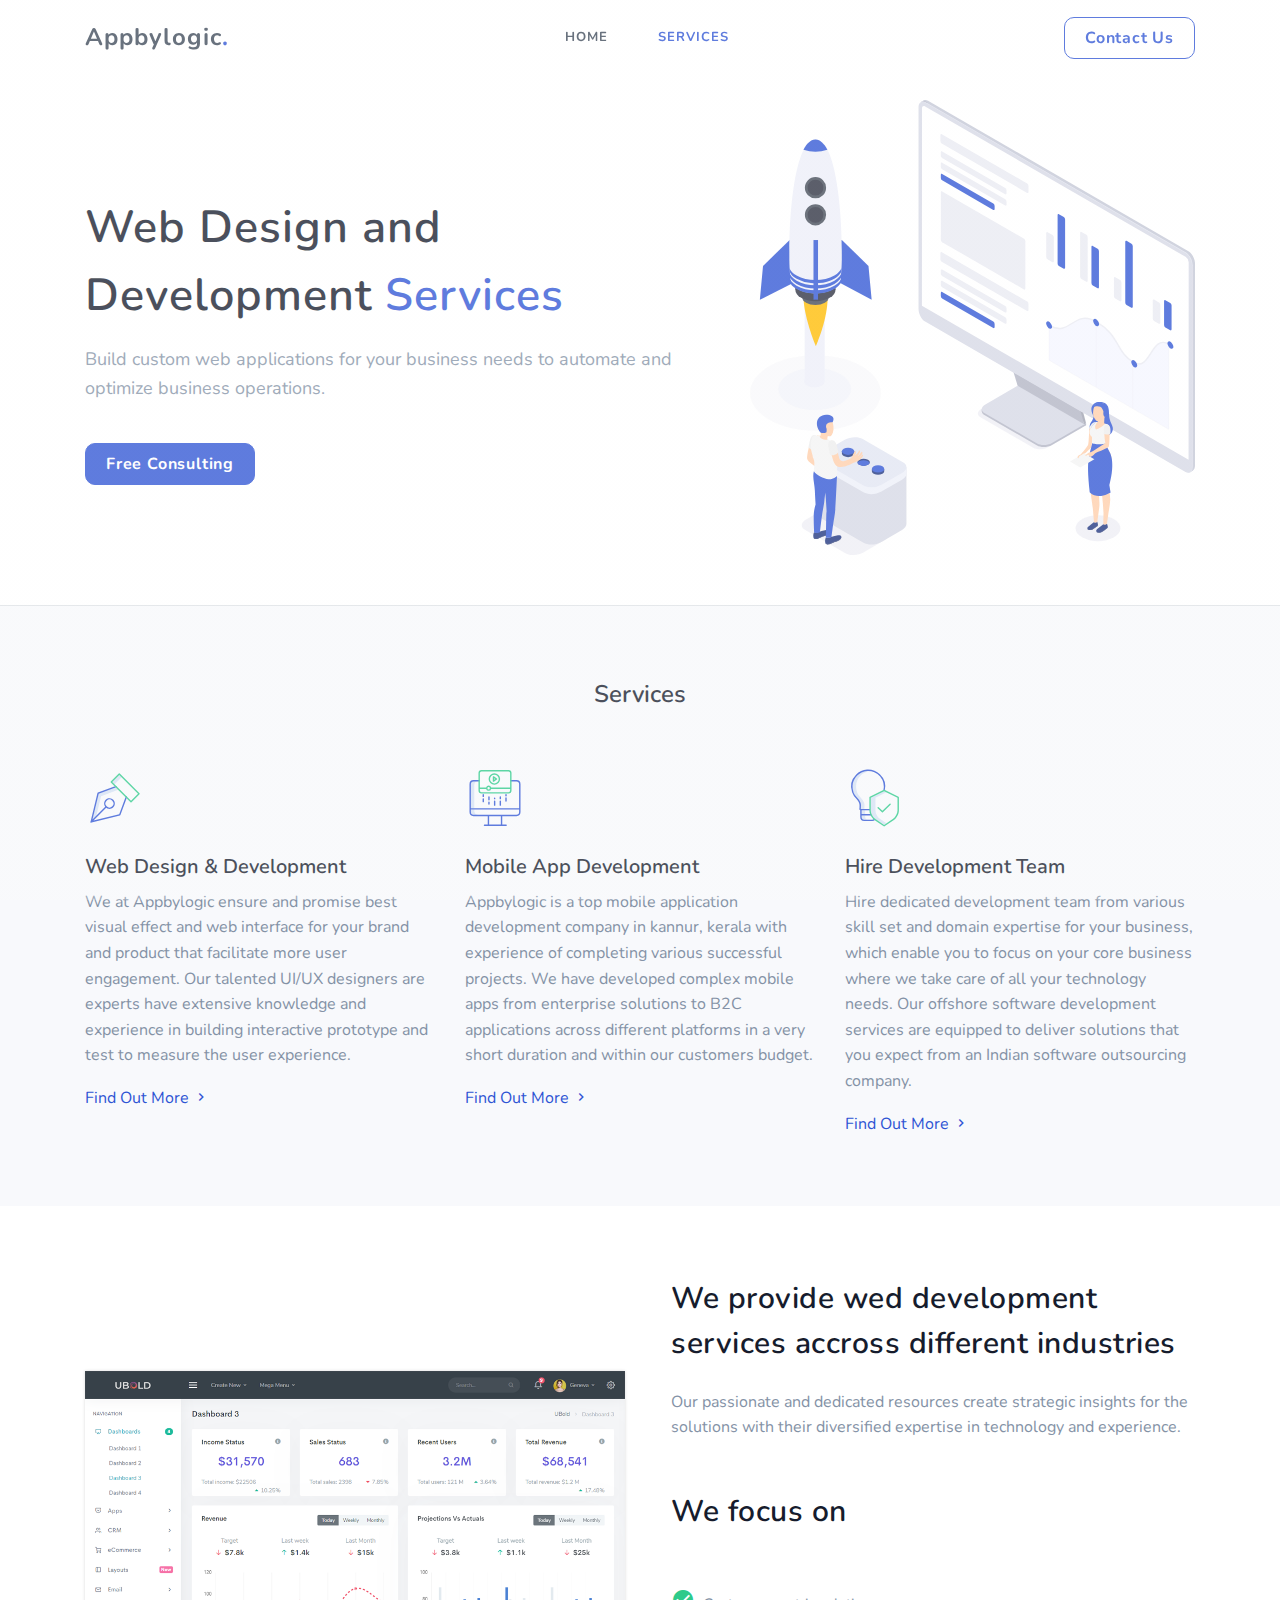
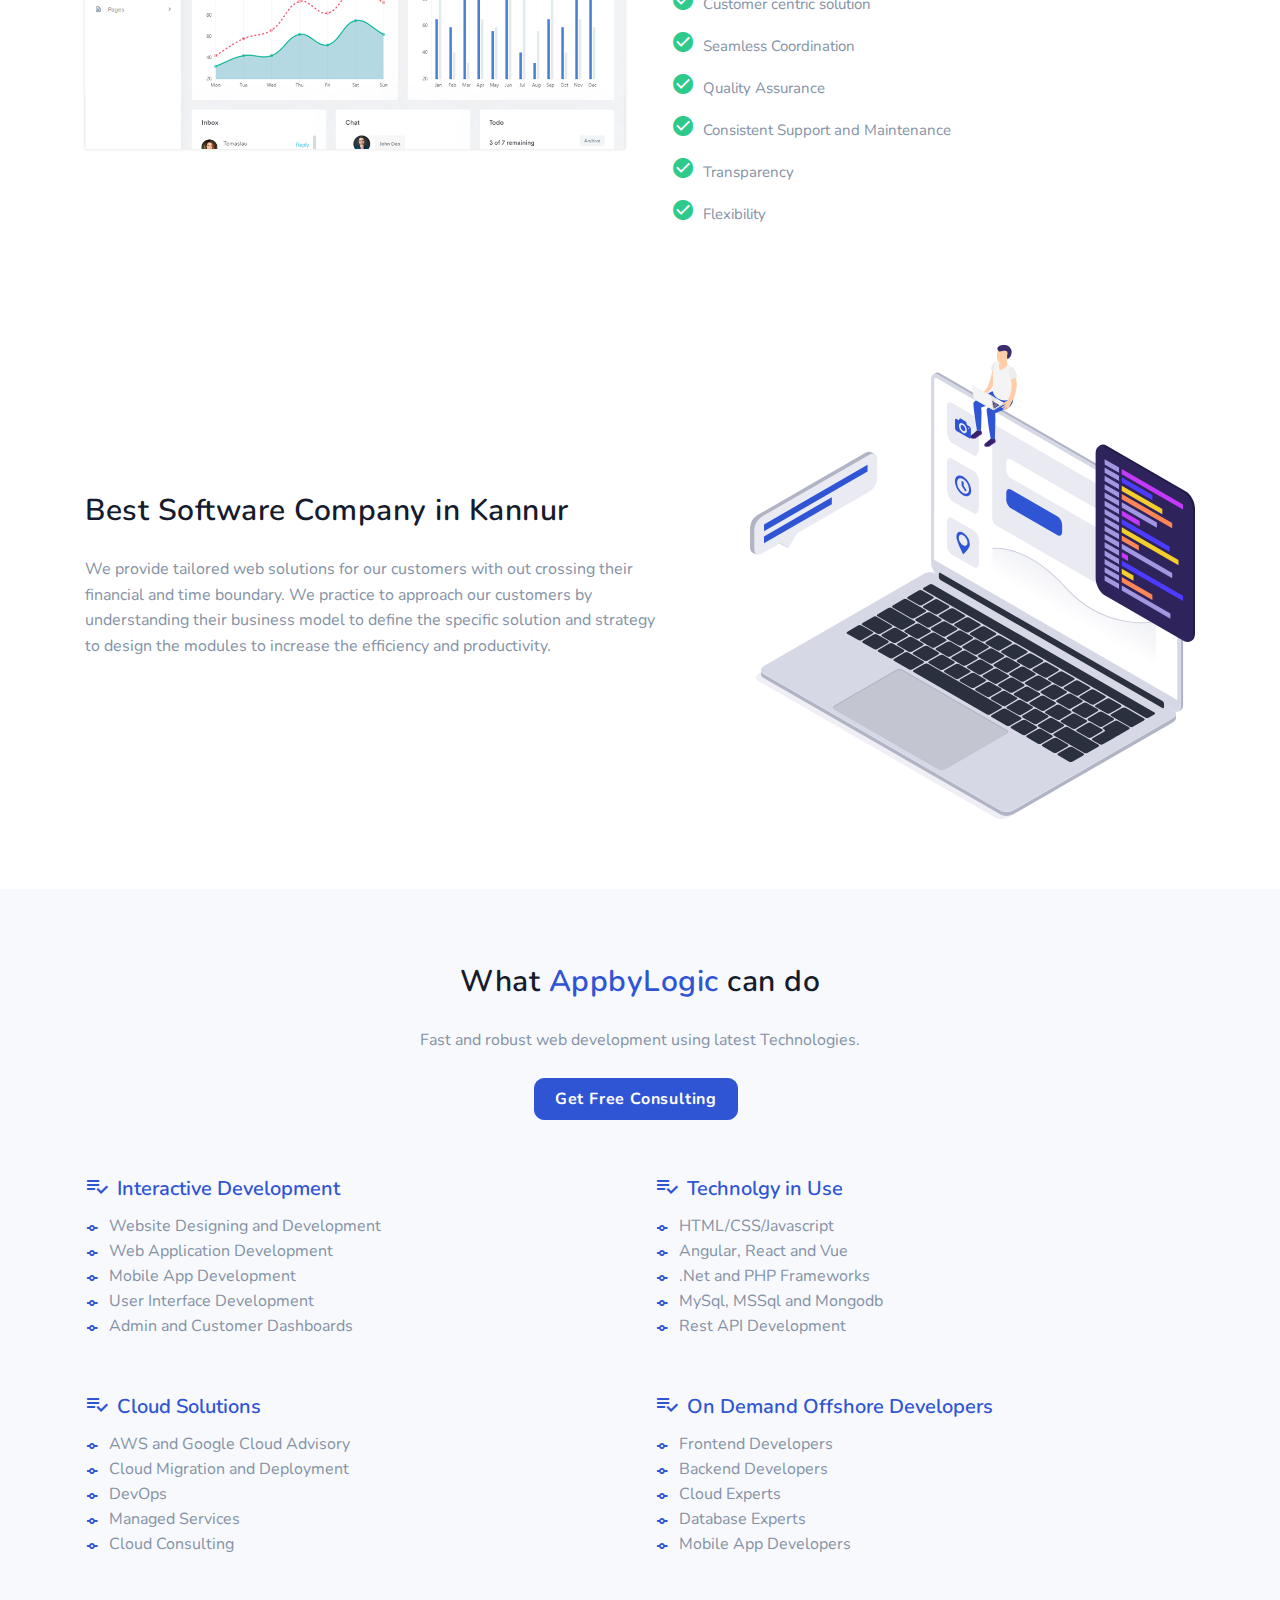
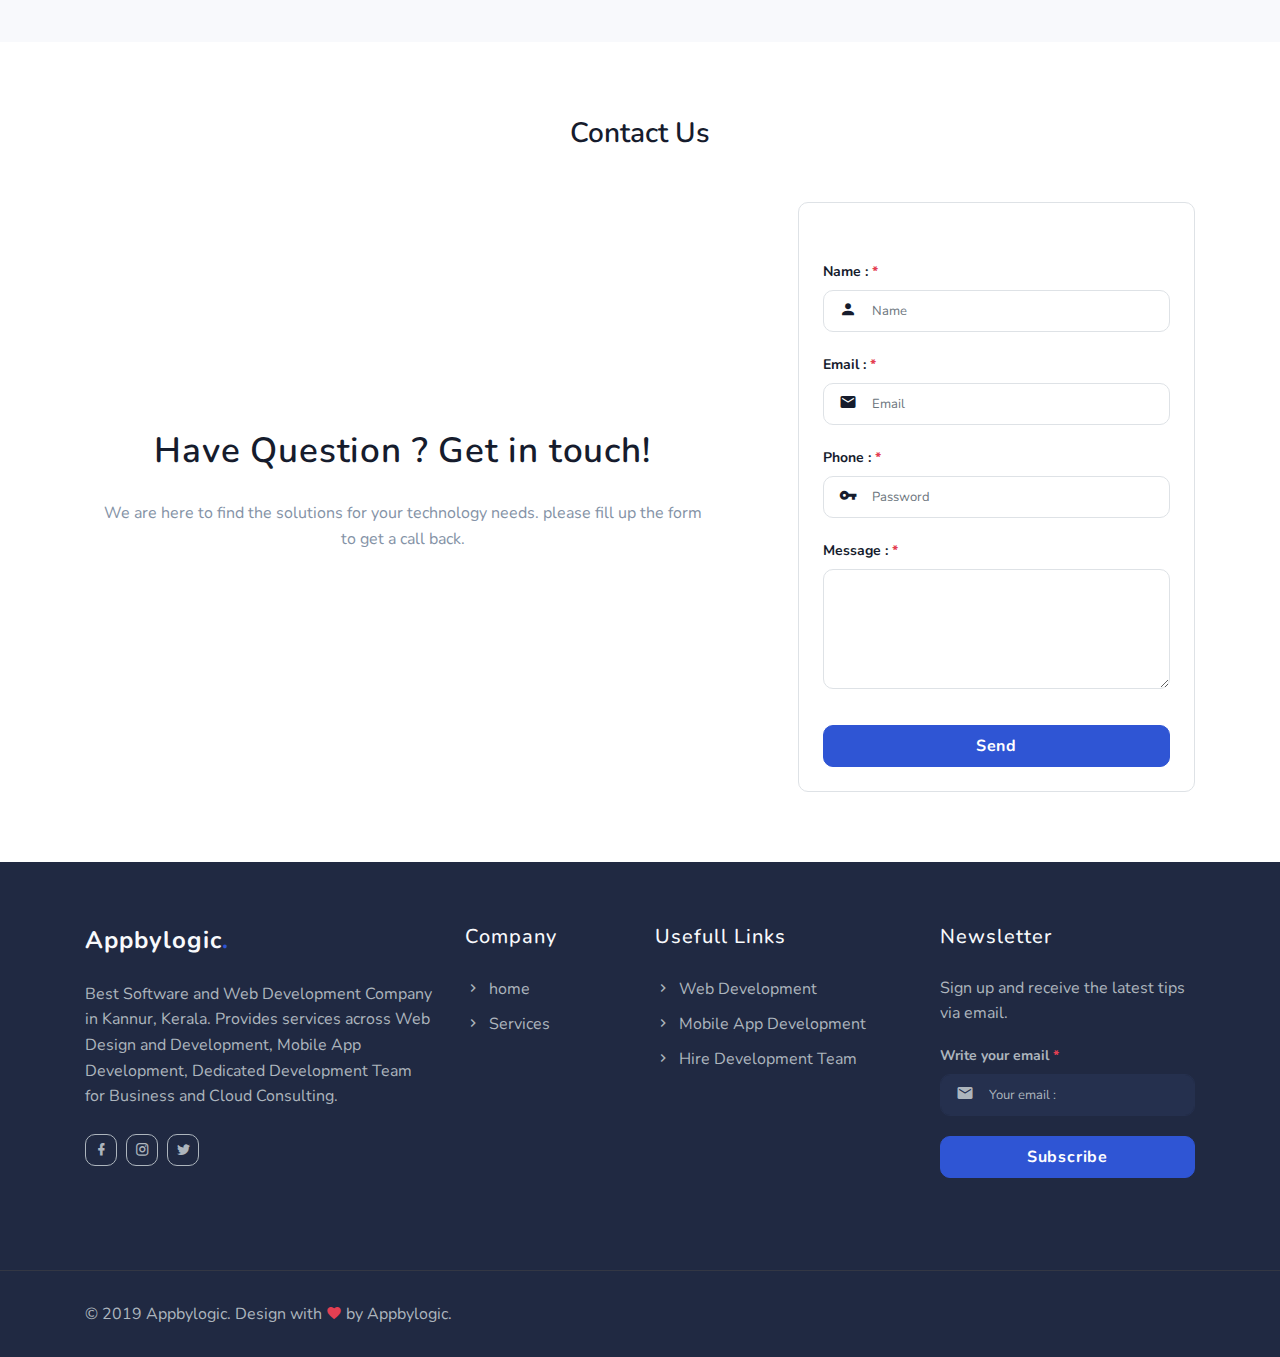
==== commit 05fcab2d: "" ====
--- a/services.html
+++ b/services.html
@@ -1,16 +1,13 @@
 
 <!DOCTYPE html>
     <html lang="en">
-
-    
-<!-- Mirrored from www.shreethemes.in/landrick/layouts/page_services.html by HTTrack Website Copier/3.x [XR&CO'2014], Mon, 30 Sep 2019 05:27:39 GMT -->
 <head>
         <meta charset="utf-8" />
-        <title>Landrick - Saas & Software Template</title>
+        <title>Web Development company in Kannur, kerala | Mobile App Development in kannur, kerala | Appbylogic</title>
         <meta name="viewport" content="width=device-width, initial-scale=1.0">
-        <meta name="description" content="Premium Bootstrap 4 Landing Page Template" />
-        <meta name="keywords" content="bootstrap 4, premium, marketing, multipurpose" />
-        <meta content="Shreethemes" name="author" />
+        <meta name="description" content="Appbylogic is the best Web Development company in Kannur, kerala | Best Mobile App Development in kannur, kerala | Provides Web and Mobile App development services in kannur, kerala" />
+        <meta name="keywords" content="Software company in kannur kerala, Web development company in kannur kerala, Mobile App development in kannur kerala, website designing in kannur" />
+        <meta content="Appbylogic" name="Appbylogic" />
         <!-- favicon -->
         <link rel="shortcut icon" href="images/favicon.ico">
         <!-- Bootstrap -->
@@ -18,9 +15,6 @@
         <!-- Icons -->
         <link href="css/materialdesignicons.min.css" rel="stylesheet" type="text/css" />
         <!-- Slider -->               
-        <link rel="stylesheet" href="css/owl.carousel.min.css"/> 
-        <link rel="stylesheet" href="css/owl.theme.css"/> 
-        <link rel="stylesheet" href="css/owl.transitions.css"/>  
         <!-- Main css -->
         <link href="css/style.css" rel="stylesheet" type="text/css" />
 
@@ -43,10 +37,10 @@
             <div class="container">
                 <!-- Logo container-->
                 <div>
-                    <a class="logo" href="#">Landrick<span class="text-primary">.</span></a>
+                    <a class="logo" href="index.html">Appbylogic<span class="text-primary">.</span></a>
                 </div>                 
                 <div class="buy-button">
-                    <a href="https://1.envato.market/4n73n" target="_blank" class="btn btn-primary">Buy Now</a>
+                    <a href="javascript:;" target="_blank" class="btn btn-primary-outline" id="header-contact-btn">Contact Us</a>
                 </div><!--end login button-->
                 <!-- End Logo container-->
                 <div class="menu-extras">
@@ -67,8 +61,8 @@
                     <!-- Navigation Menu-->   
                     <ul class="navigation-menu">
                         <li><a href="index.html">Home</a></li>
-                        <li class="active"><a href="services.html">Services</a></li>
-                        <li><a href="academy.html">Academy</a></li>
+                        <li class="active"><a href="#">Services</a></li>
+                        <!-- <li><a href="academy.html">Academy</a></li> -->
                     </ul><!--end navigation menu-->
                 </div><!--end navigation-->
             </div><!--end container-->
@@ -86,8 +80,7 @@
                                     <h1 class="heading mb-3">Web Design and Development<span class="text-primary"> Services</span> </h1>
                                     <p class="para-desc text-muted">Build custom web applications for your business needs to automate and optimize business operations.</p>
                                     <div class="mt-4 pt-2">
-                                        <a href="javascript:void(0)" class="btn btn-primary mt-2 mr-2">Contact Us</a>
-                                        <a href="javascript:void(0)" class="btn btn-primary-outline mt-2">Free Consulting</a>
+                                        <a href="javascript:void(0)" class="btn btn-primary mt-2 mr-2">Free Consulting</a>
                                     </div>
                                 </div>
                             </div><!--end col-->
@@ -115,7 +108,7 @@
 
                             <div class="content mt-4">
                                 <h4 class="title-2">Web Design & Development</h4>
-                                <p class="text-muted mb-0">Nisi aenean vulputate eleifend tellus vitae eleifend enim a Aliquam aenean elementum semper.</p>
+                                <p class="text-muted mb-0">We at Appbylogic ensure and promise best visual effect and web interface for your brand and product that facilitate more user engagement. Our talented UI/UX designers are experts have extensive knowledge and experience in building interactive prototype and test to measure the user experience.</p>
                             </div>
                             <div class="mt-3">
                                 <a href="javascript:void(0)" class=" text-primary">Find Out More <i class="mdi mdi-chevron-right"></i></a>
@@ -131,7 +124,7 @@
 
                             <div class="content mt-4">
                                 <h4 class="title-2">Mobile App Development</h4>
-                                <p class="text-muted mb-0">Allegedly, a Latin scholar established the origin of the text by established compiling unusual word.</p>
+                                <p class="text-muted mb-0">Appbylogic is a top mobile application development company in kannur, kerala with experience of completing various successful projects. We have developed complex mobile apps from enterprise solutions to B2C applications across different platforms in a very short duration and within our customers budget.</p>
                             </div>
                             <div class="mt-3">
                                 <a href="javascript:void(0)" class=" text-primary">Find Out More <i class="mdi mdi-chevron-right"></i></a>
@@ -147,7 +140,7 @@
 
                             <div class="content mt-4">
                                 <h4 class="title-2">Hire Development Team</h4>
-                                <p class="text-muted mb-0">It seems that only fragments of the original text remain in the Lorem Ipsum fragments texts used today.</p>
+                                <p class="text-muted mb-0">Hire dedicated development team from various skill set and domain expertise for your business, which enable you to focus on your core business where we take care of all your technology needs. Our offshore software development services are equipped to deliver solutions that you expect from an Indian software outsourcing company.</p>
                             </div>
                             <div class="mt-3">
                                 <a href="javascript:void(0)" class=" text-primary">Find Out More <i class="mdi mdi-chevron-right"></i></a>
@@ -171,16 +164,16 @@
                     <div class="col-lg-6 col-md-6 mt-5 mt-sm-0 pt-5 pt-sm-0">
                         <div class="section-title ml-lg-3">
                             <h4 class="title mb-4">We provide wed development services accross different industries</h4>
-                            <p class="text-muted">Our passionate and dedicated respurces create strategic insights for the solutions with their diversified expertise in technology and experience.</p>
+                            <p class="text-muted">Our passionate and dedicated resources create strategic insights for the solutions with their diversified expertise in technology and experience.</p>
 
                             <h4 class="mt-5 mb-5 title">We focus on </h4>
                             <ul class="list-unstyled feature-list text-muted">
                                 <li><i class="mdi mdi-checkbox-marked-circle text-success h4 mr-2"></i>Customer centric solution</li>
-                                <li><i class="mdi mdi-checkbox-marked-circle text-success h4 mr-2"></i>Create your own skin to match your brand</li>
-                                <li><i class="mdi mdi-checkbox-marked-circle text-success h4 mr-2"></i>Customer centric solution</li>
-                                <li><i class="mdi mdi-checkbox-marked-circle text-success h4 mr-2"></i>Create your own skin to match your brand</li>
-                                <li><i class="mdi mdi-checkbox-marked-circle text-success h4 mr-2"></i>Customer centric solution</li>
-                                <li><i class="mdi mdi-checkbox-marked-circle text-success h4 mr-2"></i>Create your own skin to match your brand</li>
+                                <li><i class="mdi mdi-checkbox-marked-circle text-success h4 mr-2"></i>Seamless Coordination</li>
+                                <li><i class="mdi mdi-checkbox-marked-circle text-success h4 mr-2"></i>Quality Assurance</li>
+                                <li><i class="mdi mdi-checkbox-marked-circle text-success h4 mr-2"></i>Consistent Support and Maintenance</li>
+                                <li><i class="mdi mdi-checkbox-marked-circle text-success h4 mr-2"></i>Transparency</li>
+                                <li><i class="mdi mdi-checkbox-marked-circle text-success h4 mr-2"></i>Flexibility</li>
                             </ul>
                         </div>
                     </div><!--end col-->
@@ -191,13 +184,13 @@
                 <div class="row align-items-center">
                     <div class="col-lg-7 col-md-6 order-2 order-md-1 mt-4 mt-sm-0 pt-2 pt-sm-0">
                         <div class="section-title mr-lg-5">
-                            <h4 class="title mb-4">Identify the flaws, Strategic design, Build Solutions and Maintain</h4>
-                            <p class="text-muted">TWe identify the customers operational and infrastructural flaws and reshape the solutions and leverage our services to adopt the latest technologies and help the clients to get the ways to increase their operational efficiency, substantial reduce in operational time, flexibility and cost reduction.</p>
+                            <h4 class="title mb-4">Best Software Company in Kannur</h4>
+                            <p class="text-muted">We provide tailored web solutions for our customers with out crossing their financial and time boundary. We practice to approach our customers by understanding their business model to define the specific solution and strategy to design the modules to increase the efficiency and productivity.</p>
                         </div>
                     </div><!--end col-->
 
                     <div class="col-lg-5 col-md-6 order-1 order-md-2">
-                        <img src="images/illustrator/app_development_SVG.svg" alt="">
+                        <img src="images//app_development.svg" alt="software company in kannur">
                     </div><!--end col-->
                 </div><!--end row-->
             </div><!--end container-->
@@ -226,98 +219,141 @@
                         </div>
                     </div><!--end col-->
                 </div><!--end row-->
-            </div><!--end container-->
-
-            <div class="container mt-100">
-                <div class="row justify-content-center">
-                    <div class="col-12 text-center">
-                        <div class="section-title mb-4 pb-2">
-                            <h4 class="main-title mb-4">Our Latest Projects</h4>
-                            <p class="text-muted para-desc mx-auto mb-0">Start working with <span class="text-primary font-weight-bold">Landrick</span> that can provide everything you need to generate awareness, drive traffic, connect.</p>
-                        </div>
-                    </div><!--end col-->
-                </div><!--end row-->
-
-                <div class="row">
-                    <div class="col-lg-6 col-md-6 mt-4 pt-2">
-                        <div class="work-container position-relative rounded">                                
-                            <div class="position-relative overflow-hidden">
-                                <img src="images/work/1.jpg" class="img-fluid rounded" alt="work-image">
-                                <div class="overlay-work"></div>
-                                <div class="content">
-                                    <a href="javascript:void(0)" class="title text-white d-block font-weight-bold">Shifting Perspective</a>
-                                    <small class="text-light">Studio</small>
-                                </div>
-                                <div class="client">
-                                    <small class="text-light user d-block"><i class="mdi mdi-account"></i> Calvin Carlo</small>
-                                    <small class="text-light date"><i class="mdi mdi-calendar-check"></i> 13th August, 2019</small>
-                                </div>
-                            </div>
-                        </div>
-                    </div><!--end col-->
-
-                    <div class="col-lg-6 col-md-6 mt-4 pt-2">
-                        <div class="work-container position-relative shadow rounded">                                
-                            <div class="position-relative overflow-hidden">
-                                <img src="images/work/2.jpg" class="img-fluid rounded" alt="work-image">
-                                <div class="overlay-work"></div>
-                                <div class="content">
-                                    <a href="javascript:void(0)" class="title text-white d-block font-weight-bold">Colors Magazine</a>
-                                    <small class="text-light">Web Design</small>
-                                </div>
-                                <div class="client">
-                                    <small class="text-light user d-block"><i class="mdi mdi-account"></i> Calvin Carlo</small>
-                                    <small class="text-light date"><i class="mdi mdi-calendar-check"></i> 13th August, 2019</small>
-                                </div>
-                            </div>
-                        </div>
-                    </div><!--end col-->
-
-                    <div class="col-lg-6 col-md-6 mt-4 pt-2">
-                        <div class="work-container position-relative shadow rounded">                                
-                            <div class="position-relative overflow-hidden">
-                                <img src="images/work/3.jpg" class="img-fluid rounded" alt="work-image">
-                                <div class="overlay-work"></div>
-                                <div class="content">
-                                    <a href="javascript:void(0)" class="title text-white d-block font-weight-bold">Spa Cosmetics</a>
-                                    <small class="text-light">Developing</small>
-                                </div>
-                                <div class="client">
-                                    <small class="text-light user d-block"><i class="mdi mdi-account"></i> Calvin Carlo</small>
-                                    <small class="text-light date"><i class="mdi mdi-calendar-check"></i> 13th August, 2019</small>
-                                </div>
-                            </div>
-                        </div>
-                    </div><!--end col-->
-
-                    <div class="col-lg-6 col-md-6 mt-4 pt-2">
-                        <div class="work-container position-relative shadow rounded">                                
-                            <div class="position-relative overflow-hidden">
-                                <img src="images/work/4.jpg" class="img-fluid rounded" alt="work-image">
-                                <div class="overlay-work"></div>
-                                <div class="content">
-                                    <a href="javascript:void(0)" class="title text-white d-block font-weight-bold">Riser Coffee</a>
-                                    <small class="text-light">Branding</small>
-                                </div>
-                                <div class="client">
-                                    <small class="text-light user d-block"><i class="mdi mdi-account"></i> Calvin Carlo</small>
-                                    <small class="text-light date"><i class="mdi mdi-calendar-check"></i> 13th August, 2019</small>
-                                </div>
-                            </div>
+                <div class="row mt-5">
+                    <div class="col-md-6 col-12 text">
+                        <div class="faq-container">
+                            <h4 class="question"><i class="mdi mdi-playlist-check text-primary mr-2 h4"></i><span class="text-primary">Interactive Development</span></h4>
+                            <p class="answer text-muted ml-lg-4 pl-lg-3 mb-0">
+                                <ul class="text-muted list-unstyled">
+                                    <li><i class="mdi mdi-music-note-whole text-primary mr-2"></i>Website Designing and Development</li>
+                                    <li><i class="mdi mdi-music-note-whole text-primary mr-2"></i>Web Application Development</li>
+                                    <li><i class="mdi mdi-music-note-whole text-primary mr-2"></i>Mobile App Development</li>
+                                    <li><i class="mdi mdi-music-note-whole text-primary mr-2"></i>User Interface Development</li>
+                                    <li><i class="mdi mdi-music-note-whole text-primary mr-2"></i>Admin and Customer Dashboards</li>
+                                </ul>
+                            </p>
+                        </div>
+                    </div><!--end col-->
+                    
+                    <div class="col-md-6 col-12 mt-4 mt-sm-0 pt-2 pt-sm-0">
+                        <div class="faq-container">
+                            <h4 class="question"><i class="mdi mdi-playlist-check text-primary mr-2 h4"></i><span class="text-primary">Technolgy in Use</span></h4>
+                            <p class="answer text-muted ml-lg-4 pl-lg-3 mb-0">
+                                <ul class="text-muted list-unstyled">
+                                    <li><i class="mdi mdi-music-note-whole text-primary mr-2"></i>HTML/CSS/Javascript</li>
+                                    <li><i class="mdi mdi-music-note-whole text-primary mr-2"></i>Angular, React and Vue</li>
+                                    <li><i class="mdi mdi-music-note-whole text-primary mr-2"></i>.Net and PHP Frameworks</li>
+                                    <li><i class="mdi mdi-music-note-whole text-primary mr-2"></i>MySql, MSSql and Mongodb</li>
+                                    <li><i class="mdi mdi-music-note-whole text-primary mr-2"></i>Rest API Development</li>
+                                </ul>
+                            </p>
+                        </div>
+                    </div><!--end col-->
+                    
+                    <div class="col-md-6 col-12 mt-4 pt-2">
+                        <div class="faq-container">
+                            <h4 class="question"><i class="mdi mdi-playlist-check text-primary mr-2 h4"></i><span class="text-primary">Cloud Solutions</span></h4>
+                            <p class="answer text-muted ml-lg-4 pl-lg-3 mb-0">
+                                <ul class="text-muted list-unstyled">
+                                    <li><i class="mdi mdi-music-note-whole text-primary mr-2"></i>AWS and Google Cloud Advisory</li>
+                                    <li><i class="mdi mdi-music-note-whole text-primary mr-2"></i>Cloud Migration and Deployment</li>
+                                    <li><i class="mdi mdi-music-note-whole text-primary mr-2"></i>DevOps</li>
+                                    <li><i class="mdi mdi-music-note-whole text-primary mr-2"></i>Managed Services</li>
+                                    <li><i class="mdi mdi-music-note-whole text-primary mr-2"></i>Cloud Consulting</li>
+                                </ul>
+                            </p>
+                        </div>
+                    </div><!--end col-->
+                    
+                    <div class="col-md-6 col-12 mt-4 pt-2">
+                        <div class="faq-container">
+                            <h4 class="question"><i class="mdi mdi-playlist-check text-primary mr-2 h4"></i><span class="text-primary">On Demand Offshore Developers</span></h4>
+                            <p class="answer text-muted ml-lg-4 pl-lg-3 mb-0">
+                                <ul class="text-muted list-unstyled">
+                                    <li><i class="mdi mdi-music-note-whole text-primary mr-2"></i>Frontend Developers</li>
+                                    <li><i class="mdi mdi-music-note-whole text-primary mr-2"></i>Backend Developers</li>
+                                    <li><i class="mdi mdi-music-note-whole text-primary mr-2"></i>Cloud Experts</li>
+                                    <li><i class="mdi mdi-music-note-whole text-primary mr-2"></i>Database Experts</li>
+                                    <li><i class="mdi mdi-music-note-whole text-primary mr-2"></i>Mobile App Developers</li>
+                                </ul>
+                            </p>
                         </div>
                     </div><!--end col-->
                 </div><!--end row-->
             </div><!--end container-->
         </section><!--end section-->
         <!-- Project End -->
+
+        <section class="section" id="contact-form">
+            <div class="container mt-60">
+                <h3 class="main-title mb-5 text-center">Contact Us</h3>
+                <div class="row align-items-center">
+                    <div class="col-lg-7 col-md-6 order-2 order-md-1 mt-4 mt-sm-0 pt-2 pt-sm-0">
+                        <div class="col-12 text-center">
+                        <div class="section-title">
+                            <h4 class="main-title mb-4">Have Question ? Get in touch!</h4>
+                            <p class="text-muted para-desc mx-auto">We are here to find the solutions for your technology needs. please fill up the form to get a call back.</p>
+                        </div>
+                    </div><!--end col-->
+                    </div><!--end col-->
+
+                    <div class="col-lg-5 col-md-6 order-1 order-md-2">
+                        <div class="p-4 rounded bg-white feature-form border ml-lg-5">
+                            <!-- <img src="images/illustrator/Mobile_notification_SVG.svg" alt=""> -->
+
+                            <div class="content mt-4 pt-2">
+                                <form>
+                                    <div class="row">
+                                        <div class="col-lg-12">
+                                            <div class="form-group position-relative">
+                                                <label>Name : <span class="text-danger">*</span></label>
+                                                <i class="mdi mdi-account ml-3 icons"></i>
+                                                <input type="text" class="form-control pl-5" placeholder="Name" name="name" required="">
+                                            </div>
+                                        </div><!--end col-->
+
+                                        <div class="col-lg-12">
+                                            <div class="form-group position-relative">
+                                                <label>Email : <span class="text-danger">*</span></label>
+                                                <i class="mdi mdi-email ml-3 icons"></i>
+                                                <input type="email" class="form-control pl-5" placeholder="Email" name="email" required="">
+                                            </div>
+                                        </div><!--end col-->
+
+                                        <div class="col-lg-12">
+                                            <div class="form-group position-relative">
+                                                <label>Phone : <span class="text-danger">*</span></label>
+                                                <i class="mdi mdi-key ml-3 icons"></i>
+                                                <input type="password" class="form-control pl-5" placeholder="Password" required="">
+                                            </div>
+                                        </div><!--end col-->
+
+                                        <div class="col-lg-12">
+                                            <div class="form-group position-relative">
+                                                <label>Message : <span class="text-danger">*</span></label>
+                                                <textarea class="form-control pl-5" required=""></textarea>
+                                            </div>
+                                        </div><!--end col-->
+
+                                        <div class="col-lg-12 mt-3 mb-0">
+                                            <button class="btn btn-primary w-100">Send</button>
+                                        </div><!--end col-->
+                                    </div>
+                                </form>                                    
+                            </div>
+                        </div>
+                    </div><!--end col-->
+                </div><!--end row-->
+            </div><!--end container-->
+        </section>
 
         <!-- Footer Start -->
         <footer class="footer">
             <div class="container">
                 <div class="row">
                     <div class="col-lg-4 col-12 mb-0 mb-md-4 pb-0 pb-md-2">
-                        <a class="logo-footer" href="#">Landrick<span class="text-primary">.</span></a>
-                        <p class="mt-4">Start working with Landrick that can provide everything you need to generate awareness, drive traffic, connect.</p>
+                        <a class="logo-footer" href="#">Appbylogic<span class="text-primary">.</span></a>
+                        <p class="mt-4">Best Software and Web Development Company in Kannur, Kerala. Provides services across Web Design and Development, Mobile App Development, Dedicated Development Team for Business and Cloud Consulting.</p>
                         <ul class="list-unstyled social-icon social mb-0 mt-4">
                             <li class="list-inline-item"><a href="javascript:void(0)" class="rounded"><i class="mdi mdi-facebook" title="Facebook"></i></a></li>
                             <li class="list-inline-item"><a href="javascript:void(0)" class="rounded"><i class="mdi mdi-instagram" title="Instagram"></i></a></li>
@@ -328,25 +364,18 @@
                     <div class="col-lg-2 col-md-4 col-12 mt-4 mt-sm-0 pt-2 pt-sm-0">
                         <h4 class="text-light footer-head">Company</h4>
                         <ul class="list-unstyled footer-list mt-4">
-                            <li><a href="#" class="text-foot"><i class="mdi mdi-chevron-right mr-1"></i> About us</a></li>
-                            <li><a href="#" class="text-foot"><i class="mdi mdi-chevron-right mr-1"></i> Services</a></li>
-                            <li><a href="#" class="text-foot"><i class="mdi mdi-chevron-right mr-1"></i> Team</a></li>
-                            <li><a href="#" class="text-foot"><i class="mdi mdi-chevron-right mr-1"></i> Pricing</a></li>
-                            <li><a href="#" class="text-foot"><i class="mdi mdi-chevron-right mr-1"></i> Features</a></li>
-                            <li><a href="#" class="text-foot"><i class="mdi mdi-chevron-right mr-1"></i> FAQ</a></li>
-                            <li><a href="#" class="text-foot"><i class="mdi mdi-chevron-right mr-1"></i> Blog</a></li>
-                            <li><a href="#" class="text-foot"><i class="mdi mdi-chevron-right mr-1"></i> Login</a></li>
+                            <li><a href="index.html" class="text-foot"><i class="mdi mdi-chevron-right mr-1"></i> home</a></li>
+                            <li><a href="services.html" class="text-foot"><i class="mdi mdi-chevron-right mr-1"></i> Services</a></li>
+                            <!-- <li><a href="services.html" class="text-foot"><i class="mdi mdi-chevron-right mr-1"></i> Academy</a></li> -->
                         </ul>
                     </div><!--end col-->
                     
                     <div class="col-lg-3 col-md-4 col-12 mt-4 mt-sm-0 pt-2 pt-sm-0">
                         <h4 class="text-light footer-head">Usefull Links</h4>
                         <ul class="list-unstyled footer-list mt-4">
-                            <li><a href="#" class="text-foot"><i class="mdi mdi-chevron-right mr-1"></i> Privacy Protection</a></li>
-                            <li><a href="#" class="text-foot"><i class="mdi mdi-chevron-right mr-1"></i> Safe Payments</a></li>
-                            <li><a href="#" class="text-foot"><i class="mdi mdi-chevron-right mr-1"></i> Terms of Services</a></li>
-                            <li><a href="#" class="text-foot"><i class="mdi mdi-chevron-right mr-1"></i> Documentation</a></li>
-                            <li><a href="#" class="text-foot"><i class="mdi mdi-chevron-right mr-1"></i> Privacy Policy</a></li>
+                            <li><a href="services.html" class="text-foot"><i class="mdi mdi-chevron-right mr-1"></i> Web Development</a></li>
+                            <li><a href="services.html" class="text-foot"><i class="mdi mdi-chevron-right mr-1"></i> Mobile App Development</a></li>
+                            <li><a href="services.html" class="text-foot"><i class="mdi mdi-chevron-right mr-1"></i> Hire Development Team</a></li>
                         </ul>
                     </div><!--end col-->
 
@@ -377,18 +406,8 @@
                 <div class="row align-items-center">
                     <div class="col-sm-6">
                         <div class="text-sm-left">
-                            <p class="mb-0">© 2019 Landrick. Design with <i class="mdi mdi-heart text-danger"></i> by Shreethemes.</p>
-                        </div>
-                    </div>
-
-                    <div class="col-sm-6 mt-4 mt-sm-0 pt-2 pt-sm-0">
-                        <ul class="list-unstyled payment-cards text-sm-right mb-0">
-                            <li class="list-inline-item"><a href="javascript:void(0)"><img src="images/payments/american-ex.png" title="American Express" alt=""></a></li>
-                            <li class="list-inline-item"><a href="javascript:void(0)"><img src="images/payments/discover.png" title="Discover" alt=""></a></li>
-                            <li class="list-inline-item"><a href="javascript:void(0)"><img src="images/payments/master-card.png" title="Master Card" alt=""></a></li>
-                            <li class="list-inline-item"><a href="javascript:void(0)"><img src="images/payments/paypal.png" title="Paypal" alt=""></a></li>
-                            <li class="list-inline-item"><a href="javascript:void(0)"><img src="images/payments/visa.png" title="Visa" alt=""></a></li>
-                        </ul>
+                            <p class="mb-0">© 2019 Appbylogic. Design with <i class="mdi mdi-heart text-danger"></i> by Appbylogic.</p>
+                        </div>
                     </div>
                 </div>
             </div><!--end container-->
@@ -404,14 +423,6 @@
         <!-- javascript -->
         <script src="js/jquery.min.js"></script>
         <script src="js/bootstrap.bundle.min.js"></script>
-        <script src="js/jquery.easing.min.js"></script>
-        <script src="js/scrollspy.min.js"></script>
-        <!-- SLIDER -->
-        <script src="js/owl.carousel.min.js"></script>
-        <script src="js/owl.init.js"></script>
-        <!-- Main Js -->
         <script src="js/app.js"></script>
     </body>
-
-<!-- Mirrored from www.shreethemes.in/landrick/layouts/page_services.html by HTTrack Website Copier/3.x [XR&CO'2014], Mon, 30 Sep 2019 05:27:39 GMT -->
 </html>--- a/css/style.css
+++ b/css/style.css
@@ -1,32 +1,4 @@
-/* Template Name: Landrick - Saas & Software Template
-   Author: Shreethemes
-   E-mail: shreethemes@gmail.com
-   Version: 1.0.0
-   Created: August 2019
-   File Description: Main Css file of the template
-*/
-/*********************************/
-/*         INDEX                 */
-/*================================
- *     01.  Variables            *
- *     02.  Bootstrap Custom     *
- *     03.  Components           *
- *     04.  General              *
- *     05.  Helper               *
- *     06.  Menu                 *
- *     07.  Home / Landing       *
- *     08.  Features / Services  *
- *     09.  Testimonial          *
- *     10.  Price                *
- *     11.  C.T.A                *
- *     12.  Blog / Careers / Job *
- *     13.  Work / Projects      *
- *     14.  Team                 *
- *     15.  User Pages           *
- *     16.  Countdown            *
- *     17.  Contact              *
- *     18.  Footer               *
- ================================*/
+
 @import url("https://fonts.googleapis.com/css?family=Nunito:300,400,600,700&amp;display=swap");
 .bg-primary {
   background-color: #2f55d4 !important;
@@ -2644,4 +2616,13 @@
   border: 0;
   border-top: 1px solid #333744;
 }
-/*# sourceMappingURL=style.css.map */+/*# sourceMappingURL=style.css.map */
+
+section#academy {
+    margin-top: 74px;
+}
+
+.our-services .customer-testi img{
+  height: 150px;
+  margin-bottom: 20px;
+}